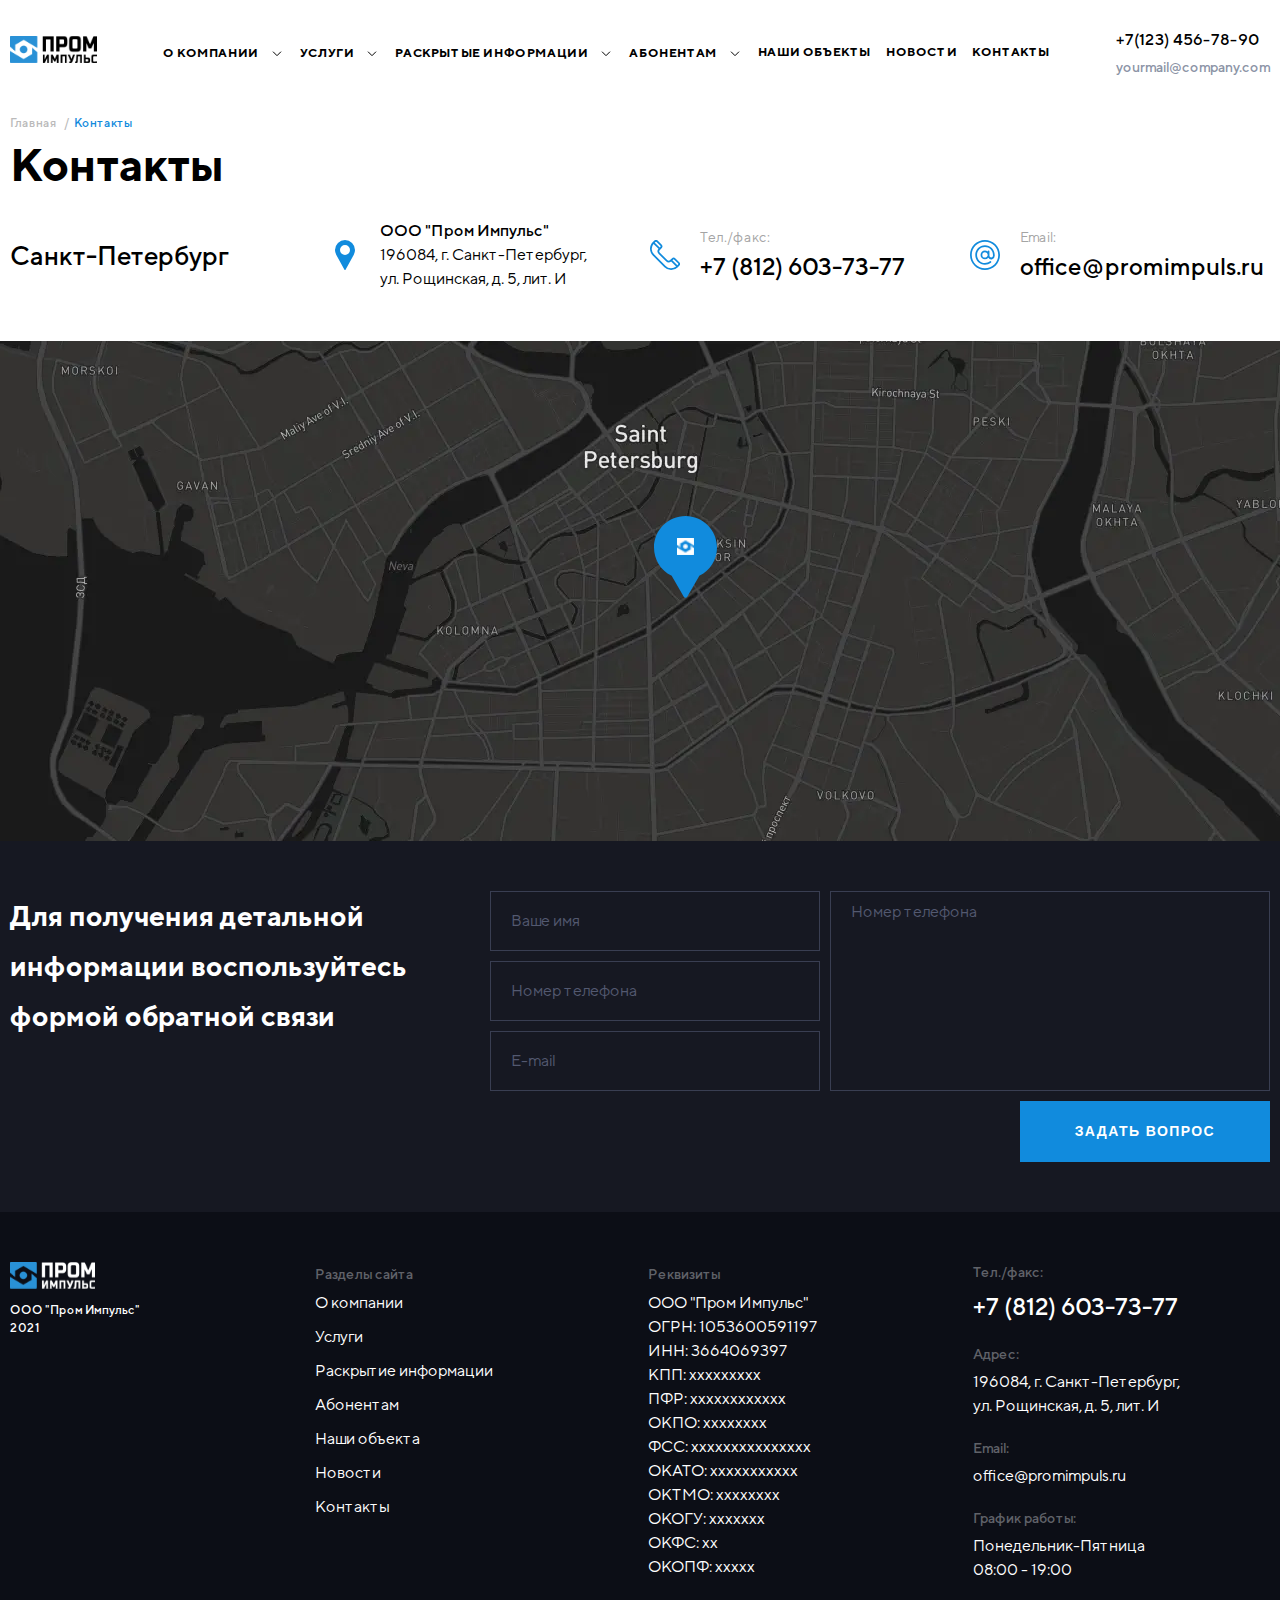
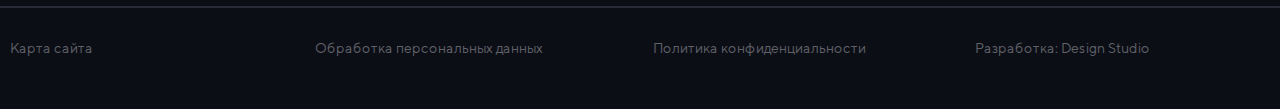
==== contact.html @ ae5b18ec "project loading" ====
<!DOCTYPE html>
<html lang="ru">
<head>
  <meta charset="UTF-8">
<meta http-equiv="X-UA-Compatible" content="IE=edge">
<meta name="viewport" content="width=device-width, initial-scale=1.0">
<link rel="stylesheet" href="assets/css/reset.css">
<link rel="stylesheet" href="assets/css/fonts.css">
<link rel="stylesheet" href="assets/css/swiper.css">
<link rel="stylesheet" href="assets/css/style.css">

  <title>Контакты</title>
</head>
<body>
  <div class="wrapper">
    <header class="header">
  <div class="container header__container">
    <a class="logo header__logo" href="index.html" aria-label="Логотип">
      <img src="assets/images/logo-2.svg" alt="Логотип">
    </a>
    <nav class="header__menu menu">
      <ul class="menu__list">
        <li class="menu__item menu__item--sub-menu" data-sub-menu-trigger>
          <a class="menu__link menu__link--dark" href="#">
            <span>О компании</span>
            <svg class='menu__link-arrow'>
              <use xlink:href='assets/images/sprite/sprite.svg#chevron-down'></use>
            </svg>
          </a>
          <div class="sub-menu" data-sub-menu>
            <ul class="sub-menu__list">
              <li class="sub-menu__item"><a class="sub-menu__link" href="#">О нас</a></li>
              <li class="sub-menu__item"><a class="sub-menu__link" href="#">Реквезиты</a></li>
              <li class="sub-menu__item"><a class="sub-menu__link" href="#">Закупки</a></li>
              <li class="sub-menu__item"><a class="sub-menu__link" href="#">Партнеры</a></li>
              <li class="sub-menu__item"><a class="sub-menu__link" href="./licenses.html">Лицензии</a></li>
            </ul>
          </div>
        </li>
         <li class="menu__item menu__item--sub-menu" data-sub-menu-trigger>
          <a class="menu__link menu__link--dark" href="#">
            <span>Услуги</span>
            <svg class='menu__link-arrow'>
              <use xlink:href='assets/images/sprite/sprite.svg#chevron-down'></use>
            </svg>
          </a>
          <div class="sub-menu" data-sub-menu>
            <ul class="sub-menu__list">
              <li class="sub-menu__item"><a class="sub-menu__link" href="#">Вакансии</a></li>
              <li class="sub-menu__item"><a class="sub-menu__link" href="#">Вакансии</a></li>
              <li class="sub-menu__item"><a class="sub-menu__link" href="#">Вакансии</a></li>
              <li class="sub-menu__item"><a class="sub-menu__link" href="#">Вакансии</a></li>
            </ul>
          </div>
        </li>
         <li class="menu__item menu__item--sub-menu" data-sub-menu-trigger>
          <a class="menu__link menu__link--dark" href="#">
            <span>Раскрытые Информации</span>
            <svg class='menu__link-arrow'>
              <use xlink:href='assets/images/sprite/sprite.svg#chevron-down'></use>
            </svg>
          </a>
          <div class="sub-menu" data-sub-menu>
            <ul class="sub-menu__list">
              <li class="sub-menu__item"><a class="sub-menu__link" href="#">Вакансии</a></li>
              <li class="sub-menu__item"><a class="sub-menu__link" href="#">Вакансии</a></li>
              <li class="sub-menu__item"><a class="sub-menu__link" href="#">Вакансии</a></li>
              <li class="sub-menu__item"><a class="sub-menu__link" href="#">Вакансии</a></li>
            </ul>
          </div>
        </li>
         <li class="menu__item menu__item--sub-menu" data-sub-menu-trigger>
          <a class="menu__link menu__link--dark" href="#">
            <span>Абонентам</span>
            <svg class='menu__link-arrow'>
              <use xlink:href='assets/images/sprite/sprite.svg#chevron-down'></use>
            </svg>
          </a>
          <div class="sub-menu" data-sub-menu>
            <ul class="sub-menu__list">
              <li class="sub-menu__item"><a class="sub-menu__link" href="#">Вакансии</a></li>
              <li class="sub-menu__item"><a class="sub-menu__link" href="#">Вакансии</a></li>
              <li class="sub-menu__item"><a class="sub-menu__link" href="#">Вакансии</a></li>
              <li class="sub-menu__item"><a class="sub-menu__link" href="#">Вакансии</a></li>
            </ul>
          </div>
        </li>
        <li class="menu__item">
          <a class="menu__link menu__link--dark" href="./our-object.html">
            <span>Наши Объекты</span>
          </a>
        </li>
        <li class="menu__item">
          <a class="menu__link menu__link--dark" href="news.html">
            <span>Новости</span>
          </a>
        </li>
        <li class="menu__item">
          <a class="menu__link menu__link--dark" href="#">
            <span>Контакты</span>
          </a>
        </li>
      </ul>
    </nav>
    <div class="header__contact">
      <a class="header__contact-tel header__contact-tel--dark" href="tel:+71234567890">+7(123) 456-78-90</a>
      <a class="header__contact-email" href="mailot:yourmail@company.com">yourmail@company.com</a>
    </div>
    <button class="btn-reset burger burger--dark">
      <span class="burger__line"></span>
      <span class="burger__line"></span>
      <span class="burger__line"></span>
    </button>
  </div>
</header>
    <main class="main">
        <section class="contact">
            <div class="contact__breadcrumbs breadcrumbs">
                <div class="container">
                  <ul class="breadcrumbs__list">
                    <li class="breadcrumbs__item">
                      <a class="breadcrumbs__link" href="index.html">Главная</a>
                    </li>
                    <li class="breadcrumbs__item">
                      <span class="breadcrumbs__link">Контакты</span>
                    </li>
                  </ul>
                </div>
            </div>
            <div class="container">
                <h1 class="title-2__text title-2--mb">Контакты</h1>
                <ul class="contact__items">
                    <li class="contact__item item-contact">
                        <div class="item-contact__city">Санкт-Петербург</div>
                    </li>
                    <li class="contact__item item-contact">
                        <svg class="item-contact__icon" class='icon-box'>
                            <use xlink:href='assets/images/sprite/sprite.svg#pin'></use>
                        </svg>
                        <div class="item-contact__address">
                            <span>ООО "Пром Импульс"</span><br>
                            196084, г. Санкт-Петербург,<br>
                            ул. Рощинская, д. 5, лит. И
                        </div>
                    </li>
                    <li class="contact__item item-contact">
                        <svg class="item-contact__icon" class='icon-box'>
                            <use xlink:href='assets/images/sprite/sprite.svg#telephone'></use>
                        </svg>
                        <div class="item-contact__inner">
                            <span class="item-contact__label">Тел./факс:</span>
                            <a class="item-contact__tel" href="tel:+78126037377">+7 (812) 603-73-77</a>
                        </div>
                    </li>
                    <li class="contact__item item-contact">
                        <svg class="item-contact__icon" class='icon-box'>
                            <use xlink:href='assets/images/sprite/sprite.svg#arroba'></use>
                        </svg>
                        <div class="item-contact__inner">
                            <span class="item-contact__label">Email:</span>
                            <a class="item-contact__tel" href="mailot:office@promimpuls.ru">office@promimpuls.ru</a>
                        </div>
                    </li>
                </ul>
            </div>
            <div class="contact__map">
                <img class="contact__map-img" src="./assets/images/contact-map.webp" alt="">
                <img class="contact__map-marker" src="./assets/images/big-marker.svg" alt="">
            </div>
        </section>
        <section class="service-contact">
            <div class="container">
              <div class="service-contact__body">
                <div class="service-contact__text">
                  Для получения детальной информации воспользуйтесь формой обратной связи
                </div>
                <form class="service-contact__form form">
                  <div class="form__fields">
                    <div class="form__col">
                      <label class="form__field">
                        <input class="form__input form__input--name" type="text" name="username" value="">
                        <span class="form__placehold">Ваше имя</span>
                      </label>
                      <label class="form__field">
                        <input class="form__input form__input--tel" type="tel" name="tel" value="" inputmode="text">
                        <span class="form__placehold">Номер телефона</span>
                      </label>
                      <label class="form__field">
                        <input class="form__input form__input--email" type="email" name="email" value="">
                        <span class="form__placehold">E-mail</span>
                      </label>
                    </div>
                    <div class="form__col">
                      <label class="form__field form__question">
                        <textarea class="form__input form__input--textarea" name="question"></textarea>
                        <span class="form__placehold">Номер телефона</span>
                      </label>
                    </div>
                  </div>
                  <button type="submit" class="btn-reset form__btn">Задать вопрос</button>
                </form>
              </div>
            </div>
        </section>
    </main>
    <footer class="footer">
  <div class="footer__top">
    <div class="container">
      <a class="footer__logo">
        <img class="footer__logo-img" src="../assets/images/logo.svg" alt="">
        <span class="footer__logo-text">ООО "Пром Импульс" 2021</span>
      </a>
      <div class="footer__items">
        <div class="footer__item item-footer" data-sub-menu-trigger>
          <div class="item-footer__title">
            <span>Разделы сайта</span>
            <svg class='item-footer__title-arrow'>
              <use xlink:href='assets/images/sprite/sprite.svg#chevron-down'></use>
            </svg>
          </div>
          <ul class="item-footer__list" data-sub-menu>
            <li class="item-footer__item item-footer__item--mb">
              <a class="item-footer__link" href="">О компании</a>
            </li>
            <li class="item-footer__item item-footer__item--mb">
              <a class="item-footer__link" href="">Услуги</a>
            </li>
            <li class="item-footer__item item-footer__item--mb">
              <a class="item-footer__link" href="">Раскрытие информации</a>
            </li>
            <li class="item-footer__item item-footer__item--mb">
              <a class="item-footer__link" href="">Абонентам</a>
            </li>
            <li class="item-footer__item item-footer__item--mb">
              <a class="item-footer__link" href="">Наши объекта</a>
            </li>
            <li class="item-footer__item item-footer__item--mb">
              <a class="item-footer__link" href="">Новости</a>
            </li>
            <li class="item-footer__item item-footer__item--mb">
              <a class="item-footer__link" href="">Контакты</a>
            </li>
          </ul>
        </div>
        <div class="footer__item item-footer" data-sub-menu-trigger>
          <div class="item-footer__title">
            <span>Реквизиты</span>
            <svg class='item-footer__title-arrow'>
              <use xlink:href='assets/images/sprite/sprite.svg#chevron-down'></use>
            </svg>
          </div>
          <ul class="item-footer__list" data-sub-menu>
            <li class="item-footer__item">ООО "Пром Импульс"</li>
            <li class="item-footer__item">ОГРН: 1053600591197</li>
            <li class="item-footer__item">ИНН: 3664069397</li>
            <li class="item-footer__item">КПП: xxxxxxxxx</li>
            <li class="item-footer__item">ПФР: xxxxxxxxxxxx</li>
            <li class="item-footer__item">ОКПО: xxxxxxxx</li>
            <li class="item-footer__item">ФСС: xxxxxxxxxxxxxxx</li>
            <li class="item-footer__item">ОКАТО: xxxxxxxxxxx</li>
            <li class="item-footer__item">ОКТМО: xxxxxxxx</li>
            <li class="item-footer__item">ОКОГУ: xxxxxxx</li>
            <li class="item-footer__item">ОКФС: xx</li>
            <li class="item-footer__item">ОКОПФ: xxxxx</li>      
          </ul>
        </div>
        <div class="footer__item item-footer" data-sub-menu-trigger>
          <div class="item-footer__title item-footer__title--hidden">
            <span>Конаткты</span>
            <svg class='item-footer__title-arrow'>
              <use xlink:href='assets/images/sprite/sprite.svg#chevron-down'></use>
            </svg>
          </div>
          <ul class="item-footer__list" data-sub-menu>
            <li class="item-footer__item item-footer__item--mbs">
              <div class="item-footer__item-title">Тел./факс:</div>
              <a class="item-footer__item-content item-footer__item-content--tel" href="tel:+78126037377">+7 (812) 603-73-77</a>
            </li>  
            <li class="item-footer__item item-footer__item--mbs">
              <div class="item-footer__item-title">Адрес:</div>
              <div class="item-footer__item-content">196084, г. Санкт-Петербург,<br>ул. Рощинская, д. 5, лит. И</div>
            </li>  
            <li class="item-footer__item item-footer__item--mbs">
              <div class="item-footer__item-title">Email:</div>
              <a class="item-footer__item-content" href="tel:+78126037377">office@promimpuls.ru</a>
            </li>  
            <li class="item-footer__item item-footer__item--mbs">
              <div class="item-footer__item-title">График работы:</div>
              <div class="item-footer__item-content">Понедельник-Пятница <br>08:00 - 19:00</div>
            </li>  
          </ul>
        </div>
      </div>
    </div>
  </div>
  <span class="footer__line"></span>
  <div class="footer__bottom">
    <div class="container">
      <a class="footer__link" href="#">Карта сайта</a>
      <div class="footer__bottom-inner">
        <a class="footer__link" href="#">Обработка персональных данных</a>
        <a class="footer__link" href="#">Политика конфиденциальности</a>
        <a class="footer__link" href="#">Разработка: Design Studio</a>
      </div>
    </div>
  </div>
</footer>
  </div>
  
<script src="assets/js/swiper.js"></script>
<script src="assets/js/main.js"></script>

</body>
</html>
---- assets/css/fonts.css ----
@font-face {
  font-family: "TT Norms";
  src: url("../fonts/TTNorms-Bold.woff") format("woff");
  font-weight: 700;
  font-display: swap;
  font-style: normal;
}

@font-face {
  font-family: "TT Norms";
  src: url("../fonts/TTNorms-ExtraBold.woff") format("woff");
  font-weight: 800;
  font-display: swap;
  font-style: normal;
}

@font-face {
  font-family: "TT Norms";
  src: url("../fonts/TTNorms-Regular.woff") format("woff");
  font-weight: 400;
  font-display: swap;
  font-style: normal;
}

@font-face {
  font-family: "TT Norms";
  src: url("../fonts/TTNorms-Medium.woff") format("woff");
  font-weight: 500;
  font-display: swap;
  font-style: normal;
}
---- assets/css/style.css ----
:root {
  --font-family: "Golos", sans-serif;
  --font-size: 16px;
  --color-accent: #118BDD;
  --color-accent-light: #32A1DF;
  --color-black: #000000;
  --color-white: #fff;
  --color-grayish: #7B7B7B;
  --color-gray: #8C94A6;
  --color-lighter: #56AEFF;
  --color-light-gray: #CFCFCF;
  --color-dark: #0C0E16;
  --color-green: #29C4A8;
  --color-yellow: #EEBF45;
  --color-red: #EE4545;
}

.grid {
  display: -ms-grid;
  display: grid;
  gap: 18px;
  -ms-grid-columns: (1fr)[12];
  grid-template-columns: repeat(12, 1fr);
}

*,
*::before,
*::after {
  -webkit-box-sizing: border-box;
  box-sizing: border-box;
}

.wrapper {
  position: relative;
  width: 100%;
  min-height: 100vh;
  display: -webkit-box;
  display: -ms-flexbox;
  display: flex;
  -webkit-box-orient: vertical;
  -webkit-box-direction: normal;
  -ms-flex-direction: column;
  flex-direction: column;
}

.main {
  -webkit-box-flex: 1;
  -ms-flex: 1 1 100%;
  flex: 1 1 100%;
  min-height: 100%;
  position: relative;
}

.line {
  width: 1340px;
  height: 100%;
  position: absolute;
  display: -webkit-box;
  display: -ms-flexbox;
  display: flex;
  pointer-events: none;
  -webkit-box-pack: justify;
  -ms-flex-pack: justify;
  justify-content: space-between;
  top: 0;
  left: 50%;
  -webkit-transform: translateX(-50%);
  -ms-transform: translateX(-50%);
  transform: translateX(-50%);
}

.line span {
  width: 1px;
  height: 100%;
  background-color: #F2F2F2;
}

.container {
  margin: 0 auto;
  width: 100%;
  max-width: 1400px;
  padding: 0 10px;
}

body {
  font-family: "TT Norms", sans-serif;
  font-size: 16px;
  line-height: 24px;
  color: var(--color-black);
}

body.no-scroll {
  overflow: hidden;
}

.title-2 {
  display: -webkit-box;
  display: -ms-flexbox;
  display: flex;
  -webkit-box-align: center;
  -ms-flex-align: center;
  align-items: center;
  margin-bottom: 50px;
  margin-left: 16px;
}

.title-2--mb {
  margin-bottom: 20px;
}

.title-2::before {
  content: "";
  width: 10px;
  height: 10px;
  border-radius: 50%;
  background-color: #F2F2F2;
  margin-right: 20px;
}

.title-2__count {
  font-weight: 700;
  font-size: 20px;
  line-height: 30px;
  color: var(--color-accent);
  margin-right: 27px;
}

.title-2__text {
  font-weight: 700;
  font-size: 46px;
  line-height: 69px;
  color: var(--color--black);
}

.title-3 {
  font-weight: 700;
  font-size: 28px;
  line-height: 50px;
  color: var(--color--black);
}

.title-3--mb {
  margin-bottom: 20px;
}

.text-black {
  color: var(--color--black);
}

.no-scroll {
  overflow: hidden;
}

.overflow {
  overflow: hidden;
}

.photo {
  position: relative;
}

.photo--overle::after {
  content: "";
  width: 100%;
  height: 100%;
  position: absolute;
  z-index: 1;
  left: 0;
  top: 0;
  background: -webkit-gradient(linear, left top, left bottom, from(#0C0E16), color-stop(63.54%, rgba(12, 14, 22, 0)));
  background: -o-linear-gradient(top, #0C0E16 0%, rgba(12, 14, 22, 0) 63.54%);
  background: linear-gradient(180deg, #0C0E16 0%, rgba(12, 14, 22, 0) 63.54%);
}

.photo__img {
  width: 100%;
  height: 100%;
  position: absolute;
  left: 0;
  top: 0;
  -o-object-fit: cover;
  object-fit: cover;
  -o-object-position: center;
  object-position: center;
}

.photo__breadcrumbs {
  width: 100%;
  position: absolute;
  z-index: 2;
  top: 75px;
}

.slider-arrow-big {
  width: 70px;
  height: 70px;
  position: absolute;
  z-index: 2;
  top: 50%;
  display: -webkit-box;
  display: -ms-flexbox;
  display: flex;
  -webkit-box-align: center;
  -ms-flex-align: center;
  align-items: center;
  -webkit-box-pack: center;
  -ms-flex-pack: center;
  justify-content: center;
  -webkit-transform: translate(0, -50%);
  -ms-transform: translate(0, -50%);
  transform: translate(0, -50%);
  background-color: var(--color-accent);
  -webkit-transition: background-color 0.1s ease-in;
  -o-transition: background-color 0.1s ease-in;
  transition: background-color 0.1s ease-in;
}

.slider-arrow-big svg {
  width: 22px;
  height: 22px;
  stroke: white;
  stroke-width: 3px;
  fill: transparent;
}

.slider-arrow-big:hover {
  background-color: var(--color-accent-light);
}

.slider-arrow-big.swiper-button-disabled {
  background-color: var(--color-accent-light);
}

.slider-arrow-big-next {
  right: 0;
}

.slider-arrow-big-prev svg {
  -webkit-transform: rotate(180deg);
  -ms-transform: rotate(180deg);
  transform: rotate(180deg);
}

.icon {
  width: 24px;
  height: 24px;
  fill: var(--color-accent);
}

.header {
  padding-top: 30px;
  padding-bottom: 20px;
}

.header--position {
  width: 100%;
  position: absolute;
  z-index: 3;
  top: 0;
  left: 0;
  padding-bottom: 0;
}

.header__container {
  display: -webkit-box;
  display: -ms-flexbox;
  display: flex;
  -webkit-box-align: center;
  -ms-flex-align: center;
  align-items: center;
  -webkit-box-pack: justify;
  -ms-flex-pack: justify;
  justify-content: space-between;
}

.header__contact {
  display: -webkit-box;
  display: -ms-flexbox;
  display: flex;
  -webkit-box-orient: vertical;
  -webkit-box-direction: normal;
  -ms-flex-direction: column;
  flex-direction: column;
}

.header__contact-tel {
  font-weight: 500;
  font-size: 16px;
  line-height: 19px;
  margin-bottom: 10px;
  color: #fff;
}

.header__contact-tel--dark {
  color: var(--color-black);
}

.header__contact-tel:hover {
  color: var(--color-accent);
}

.header__contact-email {
  font-weight: 500;
  font-size: 14px;
  line-height: 17px;
  color: var(--color-gray);
}

.header__contact-email:hover {
  color: var(--color-accent);
}

.menu__list {
  display: -webkit-box;
  display: -ms-flexbox;
  display: flex;
}

.menu__item {
  cursor: pointer;
}

.menu__item:not(:last-child) {
  margin-right: 30px;
}

.menu__item--sub-menu {
  position: relative;
}

.menu__link {
  display: -webkit-box;
  display: -ms-flexbox;
  display: flex;
  -webkit-box-align: center;
  -ms-flex-align: center;
  align-items: center;
  font-weight: 700;
  font-size: 12px;
  line-height: 14px;
  letter-spacing: 0.05em;
  text-decoration: none;
  text-transform: uppercase;
  color: #fff;
}

.menu__link--dark {
  color: var(--color-black);
}

.menu__link-arrow {
  width: 16px;
  height: 16px;
  stroke: currentColor;
  fill: transparent;
  margin-left: 10px;
  -webkit-transition: -webkit-transform 0.2s ease-in;
  transition: -webkit-transform 0.2s ease-in;
  -o-transition: transform 0.2s ease-in;
  transition: transform 0.2s ease-in;
  transition: transform 0.2s ease-in, -webkit-transform 0.2s ease-in;
}

.sub-menu {
  opacity: 0;
  visibility: hidden;
}

.sub-menu__list {
  padding: 30px;
  background-color: var(--color-dark);
}

.sub-menu__item:not(:last-child) {
  margin-bottom: 10px;
}

.sub-menu__link {
  font-weight: 500;
  font-size: 18px;
  line-height: 21px;
  color: #fff;
  -webkit-transition: color 0.1s ease-in;
  -o-transition: color 0.1s ease-in;
  transition: color 0.1s ease-in;
}

.sub-menu__link:hover {
  color: var(--color-accent);
}

.burger {
  position: relative;
  z-index: 20;
  display: none;
  -webkit-box-orient: vertical;
  -webkit-box-direction: normal;
  -ms-flex-direction: column;
  flex-direction: column;
  -webkit-box-align: end;
  -ms-flex-align: end;
  align-items: flex-end;
  -webkit-box-pack: justify;
  -ms-flex-pack: justify;
  justify-content: space-between;
  width: 29px;
  height: 29px;
  padding: 4px 0;
  -webkit-transition: all 0.2s ease-in;
  -o-transition: all 0.2s ease-in;
  transition: all 0.2s ease-in;
}

.burger__line {
  -webkit-transition: all 0.2s ease-in;
  -o-transition: all 0.2s ease-in;
  transition: all 0.2s ease-in;
  width: 30px;
  height: 2px;
  background-color: #fff;
}

.burger--dark .burger__line {
  background-color: #000;
}

.burger.active {
  padding: 0;
}

.burger.active .burger__line {
  -webkit-transform-origin: right;
  -ms-transform-origin: right;
  transform-origin: right;
  background-color: #fff;
}

.burger.active .burger__line:nth-child(1) {
  width: 39px;
  height: 2px;
  -webkit-transform: rotate(-44deg);
  -ms-transform: rotate(-44deg);
  transform: rotate(-44deg);
}

.burger.active .burger__line:nth-child(2) {
  opacity: 0;
}

.burger.active .burger__line:nth-child(3) {
  width: 39px;
  height: 2px;
  -webkit-transform: rotate(44deg);
  -ms-transform: rotate(44deg);
  transform: rotate(44deg);
}

.banner {
  position: relative;
  z-index: 1;
  display: -webkit-box;
  display: -ms-flexbox;
  display: flex;
  min-height: 100vh;
  background-position: center;
  background-repeat: no-repeat;
  background-size: cover;
}

.banner::after {
  content: "";
  position: absolute;
  left: 0;
  top: 0;
  right: 0;
  bottom: 0;
  background: -webkit-gradient(linear, left bottom, left top, from(rgba(12, 14, 22, 0.8)), to(rgba(12, 14, 22, 0.8)));
  background: -o-linear-gradient(bottom, rgba(12, 14, 22, 0.8), rgba(12, 14, 22, 0.8));
  background: linear-gradient(0deg, rgba(12, 14, 22, 0.8), rgba(12, 14, 22, 0.8));
}

.banner__container {
  position: relative;
  z-index: 2;
  -webkit-box-orient: vertical;
  -webkit-box-direction: normal;
  -ms-flex-direction: column;
  flex-direction: column;
  display: -webkit-box;
  display: -ms-flexbox;
  display: flex;
  min-height: 100%;
}

.banner__inner {
  display: -webkit-box;
  display: -ms-flexbox;
  display: flex;
  -webkit-box-align: center;
  -ms-flex-align: center;
  align-items: center;
  -webkit-box-pack: justify;
  -ms-flex-pack: justify;
  justify-content: space-between;
  margin: auto 0;
  padding-top: 100px;
  padding-bottom: 60px;
}

.banner__title {
  font-weight: 800;
  font-size: 54px;
  line-height: 81px;
  color: #fff;
  margin-bottom: 20px;
}

.banner__subtitle {
  font-weight: 400;
  font-size: 26px;
  line-height: 39px;
  color: var(--color-light-gray);
}

.paggin__list {
  display: -webkit-box;
  display: -ms-flexbox;
  display: flex;
  -webkit-box-orient: vertical;
  -webkit-box-direction: normal;
  -ms-flex-direction: column;
  flex-direction: column;
}

.paggin__item {
  display: -webkit-box;
  display: -ms-flexbox;
  display: flex;
  -webkit-box-orient: horizontal;
  -webkit-box-direction: reverse;
  -ms-flex-direction: row-reverse;
  flex-direction: row-reverse;
  -webkit-box-pack: end;
  -ms-flex-pack: end;
  justify-content: end;
  font-weight: 700;
  font-size: 12px;
  line-height: 18px;
  color: var(--color-grayish);
  cursor: pointer;
}

.paggin__item:not(:last-child) {
  margin-bottom: 20px;
}

.paggin__item--current {
  color: var(--color-accent);
}

.paggin__item > a:hover {
  color: var(--color-accent);
}

.paggin__tooltipe {
  position: relative;
  opacity: 1;
  visibility: hidden;
  font-weight: 500;
  font-size: 12px;
  line-height: 18px;
  color: #fff;
  background-color: var(--color-accent);
  padding: 4px 13px 4px 19px;
  margin-right: 18px;
}

.paggin__tooltipe::after {
  position: absolute;
  top: 50%;
  right: 0;
  -webkit-transform: translate(8px, -50%);
  -ms-transform: translate(8px, -50%);
  transform: translate(8px, -50%);
  content: "";
  width: 0;
  height: 0;
  border: 0 solid transparent;
  border-bottom-width: 13px;
  border-top-width: 13px;
  border-left: 8px solid var(--color-accent);
}

.paggin__item a:hover ~ .paggin__tooltipe {
  opacity: 1;
  visibility: visible;
}

.benefits {
  position: relative;
  margin-bottom: 50px;
}

.benefits-btn {
  display: none;
  position: absolute;
  top: 50%;
  -webkit-transform: translateY(-50%);
  -ms-transform: translateY(-50%);
  transform: translateY(-50%);
  width: 24px;
  height: 24px;
}

.benefits-btn--left {
  left: 0;
  -webkit-transform: translateY(-50%) rotate(180deg);
  -ms-transform: translateY(-50%) rotate(180deg);
  transform: translateY(-50%) rotate(180deg);
}

.benefits-btn--prev {
  right: 0;
}

.benefits-btn__icon {
  width: 100%;
  height: 100%;
  fill: transparent;
  stroke: #fff;
  stroke-width: 2px;
}

.item-benefits {
  display: -webkit-box;
  display: -ms-flexbox;
  display: flex;
  -webkit-box-align: start;
  -ms-flex-align: start;
  align-items: flex-start;
}

.item-benefits__icon {
  -webkit-box-flex: 0;
  -ms-flex: 0 0 auto;
  flex: 0 0 auto;
  width: 30px;
  height: 30px;
  margin-right: 10px;
  fill: var(--color-accent);
}

.item-benefits__title {
  font-weight: 500;
  font-size: 16px;
  line-height: 24px;
  color: #fff;
  margin-bottom: 5px;
}

.item-benefits__text {
  max-width: 300px;
  font-weight: 400;
  font-size: 14px;
  line-height: 21px;
  color: var(--color-grayish);
}

.directions {
  position: relative;
  z-index: 1;
  padding: 120px 0;
}

.directions__items {
  padding: 0 10px;
  display: -ms-grid;
  display: grid;
  gap: 20px;
  -ms-grid-columns: 1fr 1fr 1fr;
  grid-template-columns: 1fr 1fr 1fr;
}

.item-directions {
  display: -webkit-box;
  display: -ms-flexbox;
  display: flex;
  position: relative;
  padding-top: 67.5%;
  overflow: hidden;
}

.item-directions__bg {
  width: 100%;
  height: 100%;
  position: absolute;
  top: 0;
  left: 0;
  background-position: center;
  background-repeat: no-repeat;
  background-size: cover;
  -webkit-transition: -webkit-transform 0.25s ease-out;
  transition: -webkit-transform 0.25s ease-out;
  -o-transition: transform 0.25s ease-out;
  transition: transform 0.25s ease-out;
  transition: transform 0.25s ease-out, -webkit-transform 0.25s ease-out;
}

.item-directions__bg:hover {
  -webkit-transform: scale(1.07);
  -ms-transform: scale(1.07);
  transform: scale(1.07);
}

.item-directions__link {
  position: relative;
  z-index: 1;
  width: 100%;
  display: -webkit-box;
  display: -ms-flexbox;
  display: flex;
  background-color: var(--color-accent);
  margin-top: auto;
  -webkit-transition: background-color 0.1s ease-out;
  -o-transition: background-color 0.1s ease-out;
  transition: background-color 0.1s ease-out;
}

.item-directions__text {
  display: -webkit-box;
  display: -ms-flexbox;
  display: flex;
  -webkit-box-align: center;
  -ms-flex-align: center;
  align-items: center;
  -webkit-box-flex: 1;
  -ms-flex: 1 1;
  flex: 1 1;
  padding: 25px 30px;
  font-weight: 500;
  font-size: 18px;
  line-height: 27px;
  color: #fff;
}

.item-directions__icon-box {
  display: block;
  padding: 25px;
  background-color: var(--color-accent-light);
}

.item-directions__icon {
  display: block;
  width: 30px;
  height: 30px;
  stroke: #fff;
  stroke-width: 3px;
  fill: transparent;
}

.item-directions__link:hover {
  background-color: var(--color-accent-light);
}

.partners {
  padding-bottom: 120px;
  overflow: hidden;
}

.partners__top {
  display: -webkit-box;
  display: -ms-flexbox;
  display: flex;
  -webkit-box-align: center;
  -ms-flex-align: center;
  align-items: center;
  -webkit-box-pack: justify;
  -ms-flex-pack: justify;
  justify-content: space-between;
  margin-bottom: 50px;
}

.partners__title {
  margin-bottom: 0;
}

.partners-btns {
  display: -webkit-box;
  display: -ms-flexbox;
  display: flex;
  position: relative;
  z-index: 1;
}

.partners-btn {
  width: 70px;
  height: 40px;
  display: -webkit-box;
  display: -ms-flexbox;
  display: flex;
  -webkit-box-align: center;
  -ms-flex-align: center;
  align-items: center;
  -webkit-box-pack: center;
  -ms-flex-pack: center;
  justify-content: center;
  background-color: #fff;
  border: 1px solid var(--color-light-gray);
  -webkit-transition: all 0.1s ease-out;
  -o-transition: all 0.1s ease-out;
  transition: all 0.1s ease-out;
}

.partners-btn__icon {
  width: 22px;
  height: 22px;
  stroke: var(--color-light-gray);
  fill: transparent;
  -webkit-transition: stroke 0.1s ease-out;
  -o-transition: stroke 0.1s ease-out;
  transition: stroke 0.1s ease-out;
}

.partners-btn--left {
  -webkit-transform: rotate(180deg);
  -ms-transform: rotate(180deg);
  transform: rotate(180deg);
}

.partners-btn:hover {
  border-color: var(--color-accent);
  background-color: var(--color-accent);
}

.partners-btn:hover .partners-btn__icon {
  stroke: #fff;
}

.partners__slide {
  -webkit-box-flex: 0 !important;
  -ms-flex: 0 0 218px !important;
  flex: 0 0 218px !important;
  height: 120px;
  display: -webkit-box;
  display: -ms-flexbox;
  display: flex;
  -webkit-box-align: center;
  -ms-flex-align: center;
  align-items: center;
  -webkit-box-pack: center;
  -ms-flex-pack: center;
  justify-content: center;
  background-color: #FAFAFA;
}

.partners__slide-img {
  -webkit-filter: grayscale(100%);
  filter: grayscale(100%);
  -webkit-transition: -webkit-filter 0.1s ease-out;
  transition: -webkit-filter 0.1s ease-out;
  -o-transition: filter 0.1s ease-out;
  transition: filter 0.1s ease-out;
  transition: filter 0.1s ease-out, -webkit-filter 0.1s ease-out;
}

.partners__slide:hover .partners__slide-img {
  -webkit-filter: grayscale(0);
  filter: grayscale(0);
}

.objects {
  background-color: #FAFAFA;
  padding-bottom: 120px;
}

.objects__content {
  display: -webkit-box;
  display: -ms-flexbox;
  display: flex;
  -webkit-box-align: center;
  -ms-flex-align: center;
  align-items: center;
}

.objects__title {
  position: relative;
  z-index: 1;
}

.objects__numbers {
  -webkit-box-flex: 0;
  -ms-flex: 0 0 210px;
  flex: 0 0 210px;
  padding-left: 44px;
}

.objects__map {
  -webkit-box-flex: 1;
  -ms-flex: 1 1;
  flex: 1 1;
  position: relative;
  z-index: 1;
  margin-left: 120px;
}

.objects__pop-ups {
  overflow: hidden;
}

.objects__slider {
  display: none;
}

.num-objects {
  position: relative;
  padding-left: 20px;
}

.num-objects__icon {
  position: absolute;
  top: 0;
  left: 0;
  width: 40px;
  height: 40px;
  fill: #E4E4E4;
}

.num-objects__num-box,
.num-objects__num {
  display: -webkit-box;
  display: -ms-flexbox;
  display: flex;
  font-weight: 800;
  font-size: 80px;
  line-height: 94px;
  color: var(--color-accent);
}

.num-objects__num {
  position: relative;
  z-index: 1;
}

.num-objects__num--white {
  color: #fff;
}

.num-objects__label {
  font-weight: 400;
  font-size: 18px;
  line-height: 27px;
  color: var(--color-gray);
}

.num-objects__label--white {
  color: #fff;
}

.num-objects--dots::after {
  position: absolute;
  z-index: 1;
  top: 50%;
  left: -35px;
  -webkit-transform: translate(0, -50%);
  -ms-transform: translate(0, -50%);
  transform: translate(0, -50%);
}

.map__object {
  cursor: pointer;
}

.map__object._active > path {
  fill: var(--color-accent);
  stroke: transparent;
  -webkit-transition: fill 0.2s ease-in, stroke 0.2s ease-in;
  -o-transition: fill 0.2s ease-in, stroke 0.2s ease-in;
  transition: fill 0.2s ease-in, stroke 0.2s ease-in;
}

.map__object._active > [data-marker] > path {
  fill: white;
  -webkit-transition: fill 0.2s ease-in;
  -o-transition: fill 0.2s ease-in;
  transition: fill 0.2s ease-in;
}

.map__object > [data-marker] > path {
  -webkit-transition: opacity 0.2s ease-in;
  -o-transition: opacity 0.2s ease-in;
  transition: opacity 0.2s ease-in;
  opacity: 0;
}

.map__object > [data-marker].active > path {
  opacity: 1;
}

.pop-up-object {
  -webkit-box-flex: 0;
  -ms-flex: 0 0 400px;
  flex: 0 0 400px;
  background: #FFFFFF;
  -webkit-box-shadow: 0px 10px 50px rgba(44, 59, 99, 0.15);
  box-shadow: 0px 10px 50px rgba(44, 59, 99, 0.15);
}

.pop-up-object__img {
  position: relative;
  padding-bottom: 59.6%;
}

.pop-up-object__img img {
  width: 100%;
  height: 100%;
  position: absolute;
  top: 0;
  left: 0;
  -o-object-fit: cover;
  object-fit: cover;
}

.pop-up-object__content {
  padding: 20px;
}

.pop-up-object__title {
  font-weight: 700;
  font-size: 24px;
  line-height: 36px;
  color: var(--color-black);
  margin-bottom: 6px;
}

.pop-up-object__address {
  display: -webkit-box;
  display: -ms-flexbox;
  display: flex;
  -webkit-box-align: center;
  -ms-flex-align: center;
  align-items: center;
  margin-bottom: 10px;
}

.pop-up-object__address-icon {
  width: 20px;
  height: 20px;
  fill: var(--color-accent);
}

.pop-up-object__address-text {
  font-weight: 400;
  font-size: 14px;
  line-height: 21px;
  color: var(--color-black);
  margin-left: 10px;
}

.pop-up-object__link {
  display: -webkit-inline-box;
  display: -ms-inline-flexbox;
  display: inline-flex;
  -webkit-box-align: center;
  -ms-flex-align: center;
  align-items: center;
  background-color: var(--color-accent);
  -webkit-transition: background-color 0.1s ease-out;
  -o-transition: background-color 0.1s ease-out;
  transition: background-color 0.1s ease-out;
}

.pop-up-object__link span {
  -webkit-box-flex: 1;
  -ms-flex: auto;
  flex: auto;
  padding: 15px 36px 15px 20px;
  font-weight: 500;
  font-size: 14px;
  line-height: 21px;
  text-transform: uppercase;
  color: #fff;
}

.pop-up-object__link-icon-box {
  display: block;
  padding: 14px 18px;
  background-color: var(--color-accent-light);
}

.pop-up-object__link-icon {
  width: 14px;
  height: 14px;
  stroke: #fff;
  fill: transparent;
}

.pop-up-object__tab {
  display: -webkit-box;
  display: -ms-flexbox;
  display: flex;
  margin-bottom: 20px;
}

.pop-up-object__coll:not(:last-child) {
  margin-right: 30px;
}

.pop-up-object__coll-label {
  font-weight: 400;
  font-size: 14px;
  line-height: 17px;
  color: #8B8B8B;
  margin-bottom: 5px;
}

.pop-up-object__coll-value {
  font-weight: 700;
  font-size: 20px;
  line-height: 24px;
  color: var(--color-black);
}

.pop-up-object__link:hover {
  background-color: var(--color-accent-light);
}

#map_1 > [data-marker] > path {
  -webkit-transition-delay: 0.1s;
  -o-transition-delay: 0.1s;
  transition-delay: 0.1s;
}

#map_2 > [data-marker] > path {
  -webkit-transition-delay: 0.15s;
  -o-transition-delay: 0.15s;
  transition-delay: 0.15s;
}

#map_3 > [data-marker] > path {
  -webkit-transition-delay: 0.2s;
  -o-transition-delay: 0.2s;
  transition-delay: 0.2s;
}

#map_4 > [data-marker] > path {
  -webkit-transition-delay: 0.35s;
  -o-transition-delay: 0.35s;
  transition-delay: 0.35s;
}

#map_5 > [data-marker] > path {
  -webkit-transition-delay: 0.4s;
  -o-transition-delay: 0.4s;
  transition-delay: 0.4s;
}

#map_6 > [data-marker] > path {
  -webkit-transition-delay: 0.45s;
  -o-transition-delay: 0.45s;
  transition-delay: 0.45s;
}

#map_7 > [data-marker] > path {
  -webkit-transition-delay: 0.5s;
  -o-transition-delay: 0.5s;
  transition-delay: 0.5s;
}

#map_8 > [data-marker] > path {
  -webkit-transition-delay: 0.55s;
  -o-transition-delay: 0.55s;
  transition-delay: 0.55s;
}

#map_9 > [data-marker] > path {
  -webkit-transition-delay: 0.65s;
  -o-transition-delay: 0.65s;
  transition-delay: 0.65s;
}

#map_10 > [data-marker] > path {
  -webkit-transition-delay: 0.7s;
  -o-transition-delay: 0.7s;
  transition-delay: 0.7s;
}

#map_11 > [data-marker] > path {
  -webkit-transition-delay: 0.75s;
  -o-transition-delay: 0.75s;
  transition-delay: 0.75s;
}

#map_12 > [data-marker] > path {
  -webkit-transition-delay: 0.8s;
  -o-transition-delay: 0.8s;
  transition-delay: 0.8s;
}

#map_13 > [data-marker] > path {
  -webkit-transition-delay: 0.85s;
  -o-transition-delay: 0.85s;
  transition-delay: 0.85s;
}

#map_14 > [data-marker] > path {
  -webkit-transition-delay: 0.9s;
  -o-transition-delay: 0.9s;
  transition-delay: 0.9s;
}

#map_15 > [data-marker] > path {
  -webkit-transition-delay: 0.95s;
  -o-transition-delay: 0.95s;
  transition-delay: 0.95s;
}

#map_16 > [data-marker] > path {
  -webkit-transition-delay: 1s;
  -o-transition-delay: 1s;
  transition-delay: 1s;
}

#map_0 > [data-marker] > path {
  -webkit-transition-delay: 1.05s;
  -o-transition-delay: 1.05s;
  transition-delay: 1.05s;
}

.map__object > [data-marker] > path:hover {
  -webkit-transition-delay: 0s !important;
  -o-transition-delay: 0s !important;
  transition-delay: 0s !important;
}

.news {
  padding: 120px 0;
}

.news__top {
  display: -webkit-box;
  display: -ms-flexbox;
  display: flex;
  -webkit-box-align: center;
  -ms-flex-align: center;
  align-items: center;
  -webkit-box-pack: justify;
  -ms-flex-pack: justify;
  justify-content: space-between;
}

.news__link {
  display: -webkit-box;
  display: -ms-flexbox;
  display: flex;
  -webkit-box-align: center;
  -ms-flex-align: center;
  align-items: center;
  font-weight: 700;
  font-size: 15px;
  line-height: 18px;
  letter-spacing: 0.1em;
  color: var(--color--black);
  -webkit-transition: color 0.15s ease-in;
  -o-transition: color 0.15s ease-in;
  transition: color 0.15s ease-in;
}

.news__link-icon {
  width: 16px;
  height: 16px;
  fill: transparent;
  stroke: currentColor;
  stroke-width: 3px;
  margin-left: 10px;
  -webkit-transition: fill 0.15s ease-in, -webkit-transform 0.15s ease-in;
  transition: fill 0.15s ease-in, -webkit-transform 0.15s ease-in;
  -o-transition: transform 0.15s ease-in, fill 0.15s ease-in;
  transition: transform 0.15s ease-in, fill 0.15s ease-in;
  transition: transform 0.15s ease-in, fill 0.15s ease-in, -webkit-transform 0.15s ease-in;
}

.news__link:hover {
  color: var(--color-accent);
}

.news__link:hover .news__link-icon {
  -webkit-transform: translateX(6px);
  -ms-transform: translateX(6px);
  transform: translateX(6px);
}

.news__items {
  display: -ms-grid;
  display: grid;
  -ms-grid-columns: 1fr 1fr;
  grid-template-columns: 1fr 1fr;
  gap: 20px;
}

.item-news {
  position: relative;
  overflow: hidden;
}

.item-news__img {
  display: block;
}

.item-news__inner {
  display: -webkit-box;
  display: -ms-flexbox;
  display: flex;
  -webkit-box-align: end;
  -ms-flex-align: end;
  align-items: flex-end;
  -webkit-box-orient: vertical;
  -webkit-box-direction: reverse;
  -ms-flex-direction: column-reverse;
  flex-direction: column-reverse;
  margin-top: -36px;
}

.item-news__content {
  width: 100%;
  padding: 10px 20px;
  background-color: #FAFAFA;
}

.item-news__title {
  font-weight: 700;
  font-size: 22px;
  line-height: 36px;
  margin-bottom: 20px;
  -webkit-transition: color 0.1s ease-in;
  -o-transition: color 0.1s ease-in;
  transition: color 0.1s ease-in;
}

.item-news__text {
  font-weight: 400;
  font-size: 16px;
  line-height: 24px;
  color: var(--color-grayish);
  overflow: hidden;
  display: -webkit-box;
  -webkit-line-clamp: 4;
  -webkit-box-orient: vertical;
}

.item-news__date {
  font-weight: 700;
  font-size: 16px;
  line-height: 24px;
  text-align: center;
  color: #FFFFFF;
  padding: 6px 28px;
  background-color: var(--color-accent);
}

.item-news__content:hover .item-news__title {
  color: var(--color-accent);
}

.news__items + .news__link {
  display: none;
  margin-top: 20px;
  text-transform: uppercase;
}

.about-us {
  padding-top: 72px;
  position: relative;
}

.about-us__body {
  display: -webkit-box;
  display: -ms-flexbox;
  display: flex;
  -webkit-box-orient: vertical;
  -webkit-box-direction: normal;
  -ms-flex-direction: column;
  flex-direction: column;
}

.about-us__inner {
  position: relative;
  z-index: 2;
  padding: 50px;
  width: 100%;
  max-width: 800px;
  background-color: #fff;
  margin-bottom: 30px;
}

.about-us__title {
  margin: 0;
  margin-bottom: 20px;
}

.about-us__text {
  max-height: 295px;
  overflow: hidden;
  font-weight: 400;
  font-size: 18px;
  line-height: 32px;
  color: var(--color-grayish);
  -webkit-transition: max-height 0.2s linear;
  -o-transition: max-height 0.2s linear;
  transition: max-height 0.2s linear;
}

.about-us__text p:not(:last-child) {
  margin-bottom: 20px;
}

.about-us__more {
  display: -webkit-box;
  display: -ms-flexbox;
  display: flex;
  -webkit-box-align: center;
  -ms-flex-align: center;
  align-items: center;
  padding-top: 20px;
  font-weight: 700;
  font-size: 15px;
  line-height: 27px;
  color: var(--color-black);
}

.about-us__more-icon {
  width: 15px;
  height: 15px;
  fill: transparent;
  stroke: currentColor;
  stroke-width: 3px;
  margin-left: 15px;
  -webkit-transition: -webkit-transform 0.1s ease-in;
  transition: -webkit-transform 0.1s ease-in;
  -o-transition: transform 0.1s ease-in;
  transition: transform 0.1s ease-in;
  transition: transform 0.1s ease-in, -webkit-transform 0.1s ease-in;
}

.about-us__more.active > .about-us__more-icon {
  -webkit-transform: rotate(180deg);
  -ms-transform: rotate(180deg);
  transform: rotate(180deg);
}

.about-us__slider {
  position: relative;
}

.about-us__slider .swiper-slide {
  position: relative;
}

.about-us__slider .swiper-slide img {
  display: block;
  width: 100%;
  height: 100%;
  -o-object-fit: cover;
  object-fit: cover;
}

.about-us__arrows {
  position: absolute;
  right: 0;
  bottom: 0;
  z-index: 2;
  display: -webkit-box;
  display: -ms-flexbox;
  display: flex;
  margin-left: auto;
}

.about-us__btn {
  width: 70px;
  height: 40px;
  display: -webkit-box;
  display: -ms-flexbox;
  display: flex;
  -webkit-box-align: center;
  -ms-flex-align: center;
  align-items: center;
  -webkit-box-pack: center;
  -ms-flex-pack: center;
  justify-content: center;
  background-color: var(--color-accent);
  -webkit-transition: all 0.1s ease-out;
  -o-transition: all 0.1s ease-out;
  transition: all 0.1s ease-out;
}

.about-us__btn-icon {
  width: 22px;
  height: 22px;
  stroke: #fff;
  fill: transparent;
  -webkit-transition: stroke 0.1s ease-out;
  -o-transition: stroke 0.1s ease-out;
  transition: stroke 0.1s ease-out;
}

.about-us__btn--left {
  -webkit-transform: rotate(180deg);
  -ms-transform: rotate(180deg);
  transform: rotate(180deg);
}

.about-us__btn:hover {
  background-color: var(--color-accent);
}

.about-us__btn.swiper-button-disabled {
  background-color: var(--color-accent-light);
  cursor: default;
}

.breadcrumbs {
  padding-top: 20px;
}

.breadcrumbs--mb {
  padding-bottom: 20px;
}

.breadcrumbs__list {
  display: -webkit-box;
  display: -ms-flexbox;
  display: flex;
}

.breadcrumbs__item {
  font-weight: 500;
  font-size: 12px;
  line-height: 14px;
  color: #BABABA;
  -webkit-transition: color 0.1s ease-in;
  -o-transition: color 0.1s ease-in;
  transition: color 0.1s ease-in;
}

.breadcrumbs__item:hover {
  color: var(--color-accent);
}

.breadcrumbs__item:not(:last-child)::after {
  display: inline-block;
  content: "/";
  margin: 0 5px;
  color: currentColor;
}

.breadcrumbs__item:last-child {
  color: var(--color-accent);
  cursor: default;
}

.blog {
  padding-bottom: 50px;
}

.blog__items {
  margin-bottom: 20px;
}

.blog__item:not(:last-child) {
  margin-bottom: 20px;
}

.pagination {
  display: -webkit-box;
  display: -ms-flexbox;
  display: flex;
  -webkit-box-pack: center;
  -ms-flex-pack: center;
  justify-content: center;
}

.pagination__list {
  display: -webkit-box;
  display: -ms-flexbox;
  display: flex;
  margin: 0 5px;
  border: 1px solid #DBDBDB;
}

.pagination__arrow {
  width: 50px;
  height: 50px;
  display: -webkit-box;
  display: -ms-flexbox;
  display: flex;
  -webkit-box-align: center;
  -ms-flex-align: center;
  align-items: center;
  -webkit-box-pack: center;
  -ms-flex-pack: center;
  justify-content: center;
}

.pagination__link {
  width: 50px;
  height: 48px;
  display: -webkit-box;
  display: -ms-flexbox;
  display: flex;
  -webkit-box-align: center;
  -ms-flex-align: center;
  align-items: center;
  -webkit-box-pack: center;
  -ms-flex-pack: center;
  justify-content: center;
  font-weight: 600;
  font-size: 16px;
  line-height: 21px;
  -webkit-transition: color 0.1s ease-out;
  -o-transition: color 0.1s ease-out;
  transition: color 0.1s ease-out;
}

.pagination__link:hover {
  color: var(--color-accent);
}

.pagination__link:nth-child(4) {
  display: none;
}

.pagination__link:nth-child(5) {
  display: none;
}

.pagination__item:not(:last-child) {
  border-right: 1px solid #DBDBDB;
}

.pagination__arrow {
  border: 1px solid #DBDBDB;
  color: #DBDBDB;
  -webkit-transition: color 0.1s ease-out;
  -o-transition: color 0.1s ease-out;
  transition: color 0.1s ease-out;
}

.pagination__arrow:hover {
  color: var(--color-accent);
}

.pagination__arrow svg {
  width: 22px;
  height: 22px;
  fill: transparent;
  stroke-width: 4px;
  stroke: currentColor;
}

.pagination__arrow--next svg {
  -webkit-transform: rotate(180deg);
  -ms-transform: rotate(180deg);
  transform: rotate(180deg);
}

.news-card {
  position: relative;
  z-index: 2;
  display: -webkit-box;
  display: -ms-flexbox;
  display: flex;
  -webkit-box-align: start;
  -ms-flex-align: start;
  align-items: flex-start;
}

.news-card-photo {
  padding-bottom: 42.2%;
}

.news-card__left {
  display: -webkit-box;
  display: -ms-flexbox;
  display: flex;
  margin-top: -25.3%;
  -webkit-box-flex: 0;
  -ms-flex: 0 1 1417px;
  flex: 0 1 1417px;
  background-color: #fff;
}

.news-card__right {
  -webkit-box-flex: 1;
  -ms-flex: 1 1;
  flex: 1 1;
}

.news-card__right .news-card__back {
  display: none;
}

.news-card__date {
  display: -webkit-box;
  display: -ms-flexbox;
  display: flex;
  -webkit-box-flex: 1;
  -ms-flex: 1 1 250px;
  flex: 1 1 250px;
  font-weight: 700;
  font-size: 16px;
  line-height: 24px;
  color: #fff;
  padding: 28px 28px 28px 73px;
  background-color: var(--color-accent);
}

.news-card__content {
  display: -webkit-box;
  display: -ms-flexbox;
  display: flex;
  -webkit-box-flex: 0;
  -ms-flex: 0 1 1160px;
  flex: 0 1 1160px;
  padding: 50px 50px 50px 10px;
  margin-left: auto;
}

.news-card__back {
  -webkit-box-flex: 0;
  -ms-flex: 0 0 auto;
  flex: 0 0 auto;
  width: 50px;
  height: 50px;
  display: -webkit-box;
  display: -ms-flexbox;
  display: flex;
  margin-top: 20px;
  -webkit-box-align: center;
  -ms-flex-align: center;
  align-items: center;
  -webkit-box-pack: center;
  -ms-flex-pack: center;
  justify-content: center;
  color: #fff;
  background-color: var(--color-accent);
  border: 2px solid var(--color-accent);
  -webkit-transition: color 0.1s ease-in, background-color 0.1s ease-in;
  -o-transition: color 0.1s ease-in, background-color 0.1s ease-in;
  transition: color 0.1s ease-in, background-color 0.1s ease-in;
}

.news-card__back svg {
  width: 24px;
  height: 24px;
  fill: transparent;
  stroke: currentColor;
}

.news-card__back:hover {
  color: var(--color-accent);
  background-color: #fff;
}

.news-card__block:not(:last-child) {
  margin-bottom: 50px;
}

.block-news__text {
  font-weight: 400;
  font-size: 18px;
  line-height: 32px;
  color: var(--color-black);
}

.block-news__text:not(:last-child) {
  margin-bottom: 20px;
}

.block-news__quote {
  font-weight: 500;
  font-size: 18px;
  line-height: 27px;
  color: #5F6C72;
  background-color: #F0F6F9;
  padding: 36px 30px;
  margin-bottom: 20px;
}

.block-news__row {
  display: -webkit-box;
  display: -ms-flexbox;
  display: flex;
  width: 100%;
}

.block-news__row:first-child {
  background-color: #DBEAF3;
}

.block-news__row:not(:last-child) {
  border-bottom: 1px solid #fff;
}

.block-news__tb {
  -webkit-box-flex: 0;
  -ms-flex: 0 1 250px;
  flex: 0 1 250px;
  text-align: center;
}

.block-news__tb-label {
  display: none;
  font-size: 14px;
  line-height: 25px;
  color: #97A6AE;
  margin-bottom: 5px;
}

.block-news__th,
.block-news__tb {
  height: 50px;
  display: -webkit-box;
  display: -ms-flexbox;
  display: flex;
  -webkit-box-align: center;
  -ms-flex-align: center;
  align-items: center;
  -webkit-box-pack: center;
  -ms-flex-pack: center;
  justify-content: center;
  font-weight: 400;
  font-size: 18px;
  line-height: 22px;
  padding: 5px;
  color: var(--color-black);
}

.block-news__th {
  -webkit-box-flex: 0;
  -ms-flex: 0 1 480px;
  flex: 0 1 480px;
  -webkit-box-pack: start;
  -ms-flex-pack: start;
  justify-content: flex-start;
  padding-left: 30px;
}

.block-news__list {
  padding-left: 20px;
}

.block-news__list--number {
  list-style: decimal;
}

.block-news__list--disc {
  list-style: disc;
}

.block-news__item {
  font-weight: 400;
  font-size: 18px;
  line-height: 32px;
  color: var(--color-black);
}

.block-news__subtitle {
  font-weight: 500;
  font-size: 18px;
  line-height: 27px;
  color: var(--color-black);
}

.block-news__slider {
  max-width: 980px;
  overflow: hidden;
}

.block-news__slider-wrap {
  position: relative;
}

.block-news__row:first-child .block-news__tb:nth-child(2) {
  background-color: #C3DDED;
}

.block-news__row .block-news__th:first-child {
  font-weight: 500;
}

.block-news__row:first-child .block-news__tb {
  font-weight: 500;
}

.block-news__row .block-news__tb:nth-child(2) {
  background-color: #D9EBF5;
}

.service {
  background-color: #FAFAFA;
  padding-bottom: 50px;
}

.service-card {
  position: relative;
  margin-top: -13%;
}

.service-card__photo {
  padding-bottom: 26.3%;
}

.service-card__items {
  display: -ms-grid;
  display: grid;
  -ms-grid-columns: 1fr 1fr;
  grid-template-columns: 1fr 1fr;
  margin-bottom: 50px;
}

.service-card__item {
  background-color: #fff;
}

.service-card__item:nth-child(1) {
  padding: 43px 50px;
}

.service-card__item:nth-child(2) {
  padding: 50px;
}

.service-card__item:nth-child(3) {
  padding: 50px;
  padding-left: 0;
}

.service-card__item:nth-child(3n+1) {
  background-color: var(--color-accent);
}

.service-card__item:nth-child(4) {
  display: -webkit-box;
  display: -ms-flexbox;
  display: flex;
  -webkit-box-align: center;
  -ms-flex-align: center;
  align-items: center;
  -ms-flex-item-align: start;
  align-self: flex-start;
}

.service-card__content {
  max-width: 630px;
  margin-bottom: 50px;
}

.service-card__slider {
  width: 100%;
  max-width: 1186px;
  margin-bottom: 50px;
  position: relative;
}

.service-card__slider-box {
  display: -webkit-box;
  display: -ms-flexbox;
  display: flex;
  -webkit-box-pack: center;
  -ms-flex-pack: center;
  justify-content: center;
  overflow: hidden;
}

.service-card__slider-prev {
  left: -40px;
}

.service-card__slider-next {
  right: -40px;
}

.service-card__slider .swiper-slide {
  position: relative;
  padding-bottom: 50.6%;
  opacity: 0.4;
  -webkit-transition: opacity 0.1s ease-in;
  -o-transition: opacity 0.1s ease-in;
  transition: opacity 0.1s ease-in;
}

.service-card__slider .swiper-slide img {
  width: 100%;
  height: 100%;
  position: absolute;
  top: 0;
  left: 0;
}

.service-card__slider .swiper-slide.swiper-slide-active {
  opacity: 1;
}

.item-service__title {
  color: #fff;
}

.item-service__link {
  display: -webkit-box;
  display: -ms-flexbox;
  display: flex;
  width: 100%;
  max-width: 350px;
  font-weight: 700;
  font-size: 20px;
  line-height: 24px;
  letter-spacing: 0.1em;
  text-transform: uppercase;
  color: #fff;
  border: 2px solid currentColor;
}

.item-service__link-text {
  margin-right: auto;
  padding: 28px 28px 28px 30px;
}

.item-service__link-arrow {
  padding: 25px;
  border-left: 2px solid currentColor;
}

.item-service__link-arrow svg {
  width: 30px;
  height: 30px;
  fill: transparent;
  stroke: currentColor;
  stroke-width: 3px;
}

.item-service__text {
  font-weight: 400;
  font-size: 18px;
  line-height: 32px;
  color: #000;
}

.item-service__text--bold {
  font-weight: 700;
}

.item-service__numbers {
  padding: 135px 0 135px 150px;
}

.item-service__num::after {
  content: "";
  width: 11px;
  height: 11px;
  border-radius: 50%;
  background-color: #fff;
}

.item-service--line {
  position: relative;
}

.item-service--line::after {
  content: "";
  position: absolute;
  z-index: 1;
  top: 0;
  left: 120px;
  width: 1px;
  height: 100%;
  background-color: #fff;
}

.item-service-content__title {
  margin-bottom: 20px;
}

.item-service-content__text {
  font-weight: 400;
  font-size: 18px;
  line-height: 32px;
  color: #000;
}

.item-service-content__text:not(:last-child) {
  margin-bottom: 50px;
}

.item-service-content__text p:not(:last-child) {
  margin-bottom: 20px;
}

.service-contact {
  background-color: #161822;
  padding: 50px 0;
}

.service-contact__body {
  display: -webkit-box;
  display: -ms-flexbox;
  display: flex;
}

.service-contact__text {
  max-width: 400px;
  font-weight: 700;
  font-size: 28px;
  line-height: 50px;
  color: #fff;
  margin-right: 80px;
}

.service-contact__form {
  -webkit-box-flex: 0;
  -ms-flex: 0 1 auto;
  flex: 0 1 auto;
}

.form {
  -webkit-box-flex: 1;
  -ms-flex: 1 1 auto;
  flex: 1 1 auto;
  display: -webkit-box;
  display: -ms-flexbox;
  display: flex;
  -webkit-box-orient: vertical;
  -webkit-box-direction: normal;
  -ms-flex-direction: column;
  flex-direction: column;
}

.form__fields {
  display: -webkit-box;
  display: -ms-flexbox;
  display: flex;
  margin-bottom: 10px;
}

.form__col {
  -webkit-box-flex: 0;
  -ms-flex: 0 1 330px;
  flex: 0 1 330px;
  display: -webkit-box;
  display: -ms-flexbox;
  display: flex;
  -webkit-box-orient: vertical;
  -webkit-box-direction: normal;
  -ms-flex-direction: column;
  flex-direction: column;
}

.form__col:not(:last-child) {
  margin-right: 10px;
}

.form__col:nth-child(2) {
  -webkit-box-flex: 1;
  -ms-flex: 1 0 330px;
  flex: 1 0 330px;
}

.form__col--fullw {
  -webkit-box-flex: 1;
  -ms-flex: 1 1 100%;
  flex: 1 1 100%;
}

.form__field {
  position: relative;
  height: 60px;
  width: 100%;
  border: 1px solid #393E52;
  padding-left: 20px;
}

.form__field:not(:last-child) {
  margin-bottom: 10px;
}

.form__input {
  height: 100%;
  width: 100%;
  background-color: transparent;
  outline: none;
  border: none;
  font-weight: 400;
  font-size: 16px;
  line-height: 24px;
  color: #fff;
}

.form__input--white {
  color: #000;
}

.form__placehold {
  position: absolute;
  left: 20px;
  top: 50%;
  -webkit-transform: translateY(-50%);
  -ms-transform: translateY(-50%);
  transform: translateY(-50%);
  z-index: 1;
  color: #535970;
  -webkit-transition: 0.1s ease-in;
  -o-transition: 0.1s ease-in;
  transition: 0.1s ease-in;
}

.form__question {
  width: 100%;
  height: 100%;
  padding: 18px 20px;
}

.form__question .form__input {
  resize: none;
  padding: 0;
}

.form__question .form__placehold {
  top: 20px;
}

.form__btn {
  font-weight: 700;
  font-size: 14px;
  line-height: 21px;
  letter-spacing: 0.1em;
  color: #FFFFFF;
  text-transform: uppercase;
  padding: 20px 55px;
  margin-left: auto;
  background-color: var(--color-accent);
}

.form__btn:hover {
  background-color: var(--color-accent-light);
}

.form__btn--fullw {
  width: 100%;
}

.form__input:focus + .form__placehold {
  top: -10px;
  -webkit-transform: translateY(0);
  -ms-transform: translateY(0);
  transform: translateY(0);
  font-weight: 400;
  font-size: 12px;
  line-height: 18px;
  padding: 0 5px;
  background-color: #161822;
}

.form__input:focus + .form__placehold--white {
  background-color: #fff;
}

.form__input.active + .form__placehold {
  top: -10px;
  -webkit-transform: translateY(0);
  -ms-transform: translateY(0);
  transform: translateY(0);
  font-weight: 400;
  font-size: 12px;
  line-height: 18px;
  padding: 0 5px;
  background-color: #161822;
}

.form__field .just-validate-error-label {
  position: absolute;
  top: 50%;
  right: 20px;
  -webkit-transform: translateY(-50%);
  -ms-transform: translateY(-50%);
  transform: translateY(-50%);
  font-weight: 400;
  font-size: 12px;
  line-height: 18px;
  color: #EB2020;
}

.service-modal {
  position: fixed;
  top: 0;
  left: 0;
  z-index: 5;
  width: 100%;
  height: 100%;
  display: -webkit-box;
  display: -ms-flexbox;
  display: flex;
  -webkit-box-align: center;
  -ms-flex-align: center;
  align-items: center;
  -webkit-box-pack: center;
  -ms-flex-pack: center;
  justify-content: center;
  background: rgba(12, 14, 22, 0.95);
  opacity: 0;
  visibility: hidden;
  -webkit-transition: opacity 0.1s ease-in;
  -o-transition: opacity 0.1s ease-in;
  transition: opacity 0.1s ease-in;
}

.service-modal.active {
  opacity: 1;
  visibility: visible;
}

.service-modal__inner {
  display: -webkit-box;
  display: -ms-flexbox;
  display: flex;
  -webkit-box-align: start;
  -ms-flex-align: start;
  align-items: flex-start;
  -webkit-transform: scale(0);
  -ms-transform: scale(0);
  transform: scale(0);
  -webkit-transition: -webkit-transform 0.1s ease-in;
  transition: -webkit-transform 0.1s ease-in;
  -o-transition: transform 0.1s ease-in;
  transition: transform 0.1s ease-in;
  transition: transform 0.1s ease-in, -webkit-transform 0.1s ease-in;
}

.service-modal__body {
  width: 100%;
  max-width: 446px;
  padding: 30px;
  text-align: center;
  background-color: #fff;
}

.service-modal__title {
  line-height: 42px;
  margin-bottom: 10px;
}

.service-modal__subtitle {
  font-weight: 400;
  font-size: 18px;
  line-height: 32px;
  text-align: center;
  color: #434343;
  margin-bottom: 30px;
}

.service-modal__close {
  width: 60px;
  height: 60px;
  display: -webkit-box;
  display: -ms-flexbox;
  display: flex;
  -webkit-box-align: center;
  -ms-flex-align: center;
  align-items: center;
  -webkit-box-pack: center;
  -ms-flex-pack: center;
  justify-content: center;
  background-color: var(--color-accent);
}

.service-modal__close-box {
  width: 24px;
  height: 24px;
  fill: #fff;
}

.service-modal.active .service-modal__inner {
  -webkit-transform: scale(1);
  -ms-transform: scale(1);
  transform: scale(1);
}

.rates {
  padding-bottom: 50px;
  background-color: #FAFAFA;
}

.rates__item:not(:last-child) {
  margin-bottom: 10px;
}

.rate {
  display: -webkit-box;
  display: -ms-flexbox;
  display: flex;
  min-height: 80px;
  height: 100%;
  background-color: #FAFAFA;
}

.rate__icon {
  -webkit-box-flex: 0;
  -ms-flex: 0 0 80px;
  flex: 0 0 80px;
  min-height: 100%;
  display: -webkit-box;
  display: -ms-flexbox;
  display: flex;
  -webkit-box-align: center;
  -ms-flex-align: center;
  align-items: center;
  -webkit-box-pack: center;
  -ms-flex-pack: center;
  justify-content: center;
  background-color: #EDEDED;
}

.rate__icon svg {
  width: 30px;
  height: 30px;
  fill: #ADADAD;
}

.rate__text {
  -webkit-box-flex: 1;
  -ms-flex: 1 1 auto;
  flex: 1 1 auto;
  font-weight: 500;
  font-size: 18px;
  line-height: 32px;
  color: var(--color-black);
  padding: 0 20px;
  display: -webkit-box;
  display: -ms-flexbox;
  display: flex;
  -webkit-box-align: center;
  -ms-flex-align: center;
  align-items: center;
  -webkit-box-pack: start;
  -ms-flex-pack: start;
  justify-content: flex-start;
}

.rate__download {
  -webkit-box-flex: 0;
  -ms-flex: 0 1 auto;
  flex: 0 1 auto;
  display: -webkit-box;
  display: -ms-flexbox;
  display: flex;
  -webkit-box-align: center;
  -ms-flex-align: center;
  align-items: center;
  font-weight: 700;
  font-size: 20px;
  line-height: 24px;
  letter-spacing: 0.1em;
  padding: 0 29px;
  color: #fff;
  background-color: var(--color-accent);
  border: 2px solid var(--color-accent);
  -webkit-transition: color 0.1s ease-in, background-color 0.1s ease-in;
  -o-transition: color 0.1s ease-in, background-color 0.1s ease-in;
  transition: color 0.1s ease-in, background-color 0.1s ease-in;
}

.rate__download svg {
  width: 24px;
  height: 24px;
  fill: currentColor;
  margin-right: 10px;
}

.rate__download:hover {
  color: var(--color-accent);
  background-color: #fff;
}

.our-object__map {
  width: 100%;
  position: relative;
  padding-bottom: 42%;
}

.our-object__map-img {
  position: absolute;
  left: 0;
  top: 0;
  width: 100%;
  height: 100%;
  -o-object-fit: cover;
  object-fit: cover;
  -o-object-position: center;
  object-position: center;
}

.our-object__map-marker {
  position: absolute;
  z-index: 1;
}

.our-object__map-marker-1 {
  top: 14%;
  left: 40.6%;
}

.our-object__map-marker-2 {
  top: 15%;
  left: 45%;
}

.our-object__map-marker-3 {
  top: 24%;
  left: 48%;
}

.our-object__map-marker-4 {
  top: 31%;
  left: 54%;
}

.our-object__map-marker-5 {
  top: 19%;
  left: 54%;
}

.our-object__map-marker-6 {
  top: 33%;
  left: 50%;
}

.our-object__map-marker-7 {
  top: 41%;
  left: 44%;
}

.object-card {
  padding-bottom: 50px;
}

.object-card-photo {
  padding-bottom: 26.3%;
}

.object-card__body {
  display: -webkit-box;
  display: -ms-flexbox;
  display: flex;
  -webkit-box-align: start;
  -ms-flex-align: start;
  align-items: flex-start;
}

.object-card__title {
  color: #fff;
  margin-bottom: 10px;
}

.object-card__left {
  -webkit-box-flex: 0;
  -ms-flex: 0 0 400px;
  flex: 0 0 400px;
  margin-top: -100px;
  margin-right: 67px;
}

.object-card__right {
  padding-top: 120px;
}

.object-card__banner {
  padding: 50px 30px;
  margin-bottom: 90px;
  background-color: var(--color-accent);
}

.object-card__title {
  color: #fff;
}

.object-card__address {
  display: -webkit-box;
  display: -ms-flexbox;
  display: flex;
  -webkit-box-align: center;
  -ms-flex-align: center;
  align-items: center;
  color: #fff;
  font-size: 14px;
  height: 21px;
}

.object-card__address-icon {
  width: 24px;
  height: 24px;
  fill: currentColor;
}

.object-card__num:not(:last-child) {
  margin-bottom: 100px;
}

.object-card__content-text {
  font-size: 18px;
  line-height: 32px;
}

.object-card__content-text p:not(:last-child) {
  margin-bottom: 20px;
}

.licenses {
  padding-bottom: 50px;
}

.licenses__items {
  display: -ms-grid;
  display: grid;
  gap: 20px;
  -ms-grid-columns: (1fr)[4];
  grid-template-columns: repeat(4, 1fr);
}

.license__img {
  position: relative;
  display: -webkit-box;
  display: -ms-flexbox;
  display: flex;
  -webkit-box-align: center;
  -ms-flex-align: center;
  align-items: center;
  -webkit-box-pack: center;
  -ms-flex-pack: center;
  justify-content: center;
  margin-bottom: 10px;
}

.license__img::after {
  content: "";
  width: 100%;
  height: 100%;
  position: absolute;
  z-index: 1;
  top: 0;
  left: 0;
  background: -webkit-gradient(linear, left bottom, left top, from(rgba(12, 14, 22, 0.8)), to(rgba(12, 14, 22, 0.8)));
  background: -o-linear-gradient(bottom, rgba(12, 14, 22, 0.8), rgba(12, 14, 22, 0.8));
  background: linear-gradient(0deg, rgba(12, 14, 22, 0.8), rgba(12, 14, 22, 0.8));
  opacity: 0;
  -webkit-transition: opacity 0.2s ease-in;
  -o-transition: opacity 0.2s ease-in;
  transition: opacity 0.2s ease-in;
}

.license__img-icon {
  width: 30px;
  height: 30px;
  position: absolute;
  z-index: 3;
  -webkit-transform: scale(0);
  -ms-transform: scale(0);
  transform: scale(0);
  fill: var(--color-accent);
  -webkit-transition: -webkit-transform 0.25s ease-in;
  transition: -webkit-transform 0.25s ease-in;
  -o-transition: transform 0.25s ease-in;
  transition: transform 0.25s ease-in;
  transition: transform 0.25s ease-in, -webkit-transform 0.25s ease-in;
}

.license__img:hover {
  cursor: pointer;
}

.license__img:hover::after {
  opacity: 1;
}

.license__img:hover .license__img-icon {
  -webkit-transform: scale(1);
  -ms-transform: scale(1);
  transform: scale(1);
}

.license__label {
  font-weight: 500;
  font-size: 18px;
  line-height: 27px;
  color: #000;
}

.contact__items {
  display: -ms-grid;
  display: grid;
  -ms-grid-columns: (1fr)[4];
  grid-template-columns: repeat(4, 1fr);
  -webkit-box-align: center;
  -ms-flex-align: center;
  align-items: center;
  gap: 20px;
  margin-bottom: 50px;
}

.contact__item {
  -webkit-box-flex: 0;
  -ms-flex: 0 1 25%;
  flex: 0 1 25%;
}

.contact__map {
  position: relative;
  padding-bottom: 500px;
}

.contact__map-img {
  width: 100%;
  height: 100%;
  position: absolute;
  top: 0;
  left: 0;
  -o-object-fit: cover;
  object-fit: cover;
  -o-object-position: center;
  object-position: center;
}

.contact__map-marker {
  position: absolute;
  top: 35%;
  right: 44%;
}

.item-contact {
  display: -webkit-box;
  display: -ms-flexbox;
  display: flex;
  -webkit-box-align: center;
  -ms-flex-align: center;
  align-items: center;
}

.item-contact__city {
  font-weight: 500;
  font-size: 26px;
  line-height: 39px;
  color: #000;
}

.item-contact__icon {
  width: 30px;
  height: 30px;
  margin-right: 20px;
  fill: var(--color-accent);
}

.item-contact__address span {
  font-weight: 500;
}

.item-contact__label {
  display: block;
  font-size: 14px;
  line-height: 21px;
  color: #A4A4A4;
}

.item-contact__tel {
  font-weight: 500;
  font-size: 24px;
  line-height: 36px;
  -webkit-transition: color 0.1s ease-in;
  -o-transition: color 0.1s ease-in;
  transition: color 0.1s ease-in;
}

.item-contact__tel:hover {
  color: var(--color-accent);
}

.footer {
  padding: 50px 0;
  background-color: var(--color-dark);
}

.footer__top > .container {
  display: -webkit-box;
  display: -ms-flexbox;
  display: flex;
  -webkit-box-pack: justify;
  -ms-flex-pack: justify;
  justify-content: space-between;
  margin-bottom: 24px;
}

.footer__logo-img {
  margin-bottom: 5px;
}

.footer__logo-text {
  display: block;
  font-weight: 500;
  font-size: 12px;
  line-height: 18px;
  color: #fff;
}

.footer__items {
  display: -webkit-box;
  display: -ms-flexbox;
  display: flex;
  -webkit-box-pack: justify;
  -ms-flex-pack: justify;
  justify-content: space-between;
  padding-right: 90px;
  -webkit-box-orient: vertical;
  -webkit-box-direction: normal;
  -ms-flex-direction: column;
  flex-direction: column;
}

.footer__link {
  font-weight: 400;
  font-size: 14px;
  line-height: 21px;
  color: #606269;
  -webkit-transition: color 0.1s ease-in;
  -o-transition: color 0.1s ease-in;
  transition: color 0.1s ease-in;
}

.footer__link:hover {
  color: var(--color-accent);
}

.footer__line {
  display: block;
  width: 100%;
  height: 1px;
  opacity: 0.5;
  border: 1px solid #464958;
}

.footer__bottom > .container {
  display: -webkit-box;
  display: -ms-flexbox;
  display: flex;
  -webkit-box-orient: vertical;
  -webkit-box-direction: normal;
  -ms-flex-direction: column;
  flex-direction: column;
}

.footer__bottom-inner {
  display: -webkit-box;
  display: -ms-flexbox;
  display: flex;
  -webkit-box-orient: vertical;
  -webkit-box-direction: normal;
  -ms-flex-direction: column;
  flex-direction: column;
}

.item-footer__title {
  display: -webkit-box;
  display: -ms-flexbox;
  display: flex;
  -webkit-box-align: center;
  -ms-flex-align: center;
  align-items: center;
  -webkit-box-pack: justify;
  -ms-flex-pack: justify;
  justify-content: space-between;
  font-weight: 500;
  font-size: 16px;
  line-height: 21px;
  color: #fff;
  margin: 0;
}

.item-footer__title-arrow {
  width: 16px;
  height: 16px;
  stroke: currentColor;
  fill: transparent;
  margin-left: 10px;
  -webkit-transition: -webkit-transform 0.2s ease-in;
  transition: -webkit-transform 0.2s ease-in;
  -o-transition: transform 0.2s ease-in;
  transition: transform 0.2s ease-in;
  transition: transform 0.2s ease-in, -webkit-transform 0.2s ease-in;
}

.item-footer__item {
  font-weight: 400;
  font-size: 16px;
  line-height: 24px;
  color: #fff;
}

.item-footer__item--mb:not(:last-child) {
  margin-bottom: 10px;
}

.item-footer__item--mbs:not(:last-child) {
  margin-bottom: 20px;
}

.item-footer__item-title {
  font-weight: 500;
  font-size: 14px;
  line-height: 21px;
  color: #606269;
  margin-bottom: 5px;
}

.item-footer__item-content {
  font-weight: 400;
  font-size: 16px;
  line-height: 24px;
  color: #fff;
}

.item-footer__item-content--tel {
  font-weight: 500;
  font-size: 24px;
  line-height: 36px;
}

.item-footer__link {
  display: inline-block;
  -webkit-transition: color 0.1s ease-in;
  -o-transition: color 0.1s ease-in;
  transition: color 0.1s ease-in;
}

.item-footer__link:hover {
  color: var(--color-accent);
}

a.item-footer__item-content:hover {
  color: var(--color-accent);
  -webkit-transition: color 0.1s ease-in;
  -o-transition: color 0.1s ease-in;
  transition: color 0.1s ease-in;
}

.item-footer._active .item-footer__list {
  left: 0;
  opacity: 1;
  visibility: visible;
  padding-top: 10px;
  display: block;
}

.item-footer._active .item-footer__title {
  color: var(--color-accent);
}

.item-footer._active .item-footer__title-arrow {
  -webkit-transform: rotate(-180deg);
  -ms-transform: rotate(-180deg);
  transform: rotate(-180deg);
}

@media (min-width: 768px) {
  .service-card__item:nth-child(4) {
    position: sticky;
    top: 0;
  }

  .footer__logo {
    -webkit-box-flex: 0;
    -ms-flex: 0 0 160px;
    flex: 0 0 160px;
    margin-right: 15px;
  }

  .footer__items {
    -webkit-box-flex: 0;
    -ms-flex: 0 1 955px;
    flex: 0 1 955px;
    -webkit-box-orient: horizontal;
    -webkit-box-direction: normal;
    -ms-flex-direction: row;
    flex-direction: row;
  }

  .footer__bottom {
    padding-top: 30px;
  }

  .footer__bottom > .container {
    -webkit-box-orient: horizontal;
    -webkit-box-direction: normal;
    -ms-flex-direction: row;
    flex-direction: row;
    -webkit-box-pack: justify;
    -ms-flex-pack: justify;
    justify-content: space-between;
  }

  .footer__bottom-inner {
    -webkit-box-flex: 0;
    -ms-flex: 0 1 955px;
    flex: 0 1 955px;
    -webkit-box-pack: justify;
    -ms-flex-pack: justify;
    justify-content: space-between;
    padding-right: 120px;
    -webkit-box-orient: horizontal;
    -webkit-box-direction: normal;
    -ms-flex-direction: row;
    flex-direction: row;
  }

  .item-footer__title {
    font-size: 14px;
    line-height: 24px;
    color: #606269;
    margin-bottom: 5px;
  }

  .item-footer__title--hidden {
    display: none;
  }

  .item-footer__title-arrow {
    display: none;
  }
}

@media (min-width: 1025px) {
  .menu__item {
    padding-bottom: 10px;
    margin-bottom: -10px;
  }

  .sub-menu {
    position: absolute;
    z-index: 2;
    top: 100%;
    left: 50%;
    -webkit-transform: translateX(-50%);
    -ms-transform: translateX(-50%);
    transform: translateX(-50%);
  }

  .menu__item:hover .menu__link {
    color: var(--color-accent);
  }

  .menu__item--sub-menu:hover .sub-menu {
    opacity: 1;
    visibility: visible;
  }

  .benefits__list {
    display: -ms-grid;
    display: grid;
    -webkit-column-gap: 20px;
    -moz-column-gap: 20px;
    column-gap: 20px;
    -ms-grid-columns: (1fr)[4];
    grid-template-columns: repeat(4, 1fr);
  }

  .num-objects:not(:last-child) {
    margin-bottom: 100px;
  }

  .pop-up-object {
    visibility: hidden;
    opacity: 0;
    position: absolute;
    z-index: 2;
    -webkit-box-flex: 0;
    -ms-flex: 0 0 420px;
    flex: 0 0 420px;
    -webkit-transition: all 0.1s ease-in;
    -o-transition: all 0.1s ease-in;
    transition: all 0.1s ease-in;
  }

  .pop-up-object._active {
    visibility: visible;
    opacity: 1;
  }

  .news__item {
    padding-top: 73.3%;
  }

  .item-news__img {
    width: 100%;
    height: 100%;
    position: absolute;
    top: 0;
    left: 0;
    -webkit-transition: -webkit-transform 0.4s ease-out;
    transition: -webkit-transform 0.4s ease-out;
    -o-transition: transform 0.4s ease-out;
    transition: transform 0.4s ease-out;
    transition: transform 0.4s ease-out, -webkit-transform 0.4s ease-out;
  }

  .item-news__inner {
    width: 100%;
    position: absolute;
    bottom: 0;
    left: 0;
    z-index: 1;
    -webkit-box-orient: horizontal;
    -webkit-box-direction: normal;
    -ms-flex-direction: row;
    flex-direction: row;
  }

  .item-news__content {
    -webkit-box-flex: 0;
    -ms-flex: 0 1 817px;
    flex: 0 1 817px;
    padding: 30px;
    background-color: #fff;
  }

  .item-news__date {
    -webkit-box-flex: 0;
    -ms-flex: 0 0 180px;
    flex: 0 0 180px;
    padding: 28px 0;
  }

  .item-news:hover .item-news__img {
    -webkit-transform: scale(1.1);
    -ms-transform: scale(1.1);
    transform: scale(1.1);
  }

  .about-us__slider {
    width: 100%;
    height: 100%;
    position: absolute;
    left: 0;
    top: 0;
  }

  .blog__item {
    padding-top: 36.2%;
  }

  .news-card__col {
    margin-left: 60px;
  }

  .object-card__left {
    position: sticky;
    z-index: 2;
    top: 20px;
  }

  .footer__logo {
    margin-right: 40px;
  }
}

@media (max-width: 1440px) {
  .menu__item:not(:last-child) {
    margin-right: 15px;
  }

  .service-card__slider-prev {
    left: 0;
  }

  .service-card__slider-next {
    right: 0;
  }
}

@media (max-width: 1200px) {
  .header__contact-tel {
    font-size: 14px;
    line-height: 17px;
  }

  .header__contact-email {
    font-size: 12px;
    line-height: 15px;
  }

  .menu__link {
    font-size: 10px;
    line-height: 12px;
  }

  .banner__title {
    font-size: 50px;
    line-height: 74px;
  }

  .directions {
    padding: 100px 0;
  }

  .directions__items {
    -ms-grid-columns: 1fr 1fr;
    grid-template-columns: 1fr 1fr;
  }

  .item-directions {
    padding-top: 35%;
  }

  .item-directions__text {
    padding: 15px 20px;
  }

  .partners {
    padding-bottom: 100px;
  }

  .objects {
    padding-bottom: 100px;
  }

  .news {
    padding: 100px 0;
  }

  .item-news__title {
    font-size: 20px;
    line-height: 28px;
  }

  .about-us {
    padding-top: 50px;
  }

  .news-card__left {
    margin-top: -17%;
  }

  .service-contact__text {
    margin-right: 30px;
  }

  .object-card__left {
    -webkit-box-flex: 0;
    -ms-flex: 0 0 325px;
    flex: 0 0 325px;
    margin-right: 30px;
  }

  .object-card__banner {
    margin-bottom: 50px;
  }

  .object-card__num:not(:last-child) {
    margin-bottom: 50px;
  }

  .contact__items {
    -ms-grid-columns: 1fr 1fr;
    grid-template-columns: 1fr 1fr;
  }
}

@media (max-width: 1025px) {
  .line {
    display: none;
  }

  .title-2 {
    margin-bottom: 35px;
  }

  .title-2__text {
    font-size: 36px;
    line-height: 52px;
  }

  .slider-arrow-big {
    width: 40px;
    height: 40px;
  }

  .header__menu {
    width: 100%;
    height: 100%;
    position: fixed;
    z-index: 10;
    top: 0;
    left: 0;
    background-color: #000;
    opacity: 0;
    visibility: hidden;
  }

  .header__menu.active {
    left: 0;
    opacity: 1;
    visibility: visible;
  }

  .header__contact-email {
    display: none;
  }

  .menu {
    overflow: hidden;
  }

  .menu__list {
    -webkit-box-orient: vertical;
    -webkit-box-direction: normal;
    -ms-flex-direction: column;
    flex-direction: column;
    -webkit-box-align: start;
    -ms-flex-align: start;
    align-items: start;
    padding: 15px;
    padding-top: 80px;
  }

  .menu__item:not(:last-child) {
    border-bottom: 1px solid #2C2F37;
    margin-right: 0;
  }

  .menu__link {
    padding: 20px 0;
    font-size: 20px;
    line-height: 24px;
  }

  .sub-menu {
    max-height: 0;
  }

  .sub-menu__item:not(:last-child) {
    margin-bottom: 15px;
  }

  .menu__link {
    color: var(--color-accent);
  }

  .menu__link-arrow {
    width: 20px;
    height: 20px;
    stroke-width: 2px;
  }

  .menu__item {
    width: 100%;
  }

  .menu__item--sub-menu._active .sub-menu {
    opacity: 1;
    visibility: visible;
  }

  .menu__item--sub-menu._active .sub-menu__list {
    padding: 0;
    background-color: transparent;
    padding-bottom: 20px;
  }

  .menu__item--sub-menu._active .menu__link-arrow {
    -webkit-transform: rotate(-180deg);
    -ms-transform: rotate(-180deg);
    transform: rotate(-180deg);
  }

  .burger {
    display: -webkit-box;
    display: -ms-flexbox;
    display: flex;
  }

  .banner__inner {
    -webkit-box-pack: center;
    -ms-flex-pack: center;
    justify-content: center;
  }

  .banner__content {
    text-align: center;
  }

  .banner__title {
    font-size: 44px;
    line-height: 54px;
  }

  .banner__subtitle {
    font-size: 22px;
    line-height: 30px;
  }

  .banner__paggin {
    display: none;
  }

  .benefits {
    padding-left: 25px;
    padding-right: 25px;
    overflow: hidden;
  }

  .benefits-btn {
    display: block;
  }

  .directions {
    padding: 80px 0;
  }

  .partners {
    padding-bottom: 80px;
  }

  .partners__top {
    margin-bottom: 0;
  }

  .partners-btns {
    display: none;
  }

  .objects {
    padding-bottom: 80px;
  }

  .objects__numbers {
    -webkit-box-flex: 1;
    -ms-flex: 1 1;
    flex: 1 1;
    display: -webkit-box;
    display: -ms-flexbox;
    display: flex;
    padding: 0;
    margin-bottom: 35px;
  }

  .objects__map {
    display: none;
  }

  .objects__pop-ups {
    display: none;
  }

  .objects__slider {
    display: block;
  }

  .num-objects:not(:last-child) {
    margin-right: 60px;
  }

  .num-objects__num-box,
  .num-objects__num {
    font-size: 65px;
    line-height: 72px;
  }

  .news {
    padding: 80px 0;
  }

  .item-news__img {
    aspect-ratio: 16/9;
  }

  .item-news__title {
    margin-bottom: 0;
    overflow: hidden;
    display: -webkit-box;
    -webkit-line-clamp: 2;
    -webkit-box-orient: vertical;
  }

  .item-news__text {
    display: none;
  }

  .news__top .news__link {
    display: none;
  }

  .news__items + .news__link {
    display: -webkit-box;
    display: -ms-flexbox;
    display: flex;
  }

  .about-us {
    padding-top: 0;
  }

  .about-us__body {
    -webkit-box-orient: vertical;
    -webkit-box-direction: reverse;
    -ms-flex-direction: column-reverse;
    flex-direction: column-reverse;
  }

  .about-us__inner {
    margin-bottom: 0;
    padding: 20px 0 50px 0;
  }

  .about-us__text {
    font-size: 16px;
    line-height: 28px;
  }

  .about-us__text p:not(:last-child) {
    margin-bottom: 15px;
  }

  .about-us__slider {
    margin: 0 -10px;
  }

  .about-us__slider .swiper-slide {
    padding-bottom: 56.25%;
  }

  .about-us__slider .swiper-slide img {
    position: absolute;
    left: 0;
    top: 0;
  }

  .breadcrumbs {
    display: none;
  }

  .blog__item .item-news__img {
    aspect-ratio: 16/6;
  }

  .news-card {
    -webkit-box-orient: vertical;
    -webkit-box-direction: reverse;
    -ms-flex-direction: column-reverse;
    flex-direction: column-reverse;
    -webkit-box-align: end;
    -ms-flex-align: end;
    align-items: flex-end;
    margin-top: -50px;
  }

  .news-card__left {
    margin-top: 0;
  }

  .news-card__right {
    width: 100%;
    display: -webkit-box;
    display: -ms-flexbox;
    display: flex;
    -webkit-box-pack: justify;
    -ms-flex-pack: justify;
    justify-content: space-between;
  }

  .news-card__right .news-card__back {
    display: -webkit-box;
    display: -ms-flexbox;
    display: flex;
    margin-left: 10px;
  }

  .news-card__date {
    -webkit-box-flex: 0;
    -ms-flex: 0 0;
    flex: 0 0;
    padding: 6px 28px;
    -webkit-box-align: center;
    -ms-flex-align: center;
    align-items: center;
  }

  .news-card__content {
    padding: 35px 15px;
  }

  .news-card__back {
    display: none;
    margin-top: 0;
  }

  .block-news__quote {
    padding: 20px;
  }

  .block-news__slider-prev {
    left: -10px;
  }

  .block-news__slider-next {
    right: -10px;
  }

  .service-card {
    margin-top: 0;
  }

  .service-card .container {
    padding: 0;
  }

  .service-card__item:nth-child(3) {
    padding-left: 15px;
  }

  .service-card__content {
    padding-left: 15px;
  }

  .item-service__link {
    font-size: 18px;
    line-height: 22px;
  }

  .item-service__numbers {
    padding-left: 120px;
  }

  .item-service__num {
    margin-bottom: 30px;
  }

  .item-service--line::after {
    left: 90px;
  }

  .service-contact__body {
    -webkit-box-orient: vertical;
    -webkit-box-direction: normal;
    -ms-flex-direction: column;
    flex-direction: column;
  }

  .service-contact__text {
    margin-bottom: 30px;
    margin-right: 0;
  }

  .rate {
    min-height: 60px;
  }

  .rate__text {
    font-size: 16px;
    line-height: 25px;
  }

  .rate__download {
    padding: 16px;
  }

  .rate__download span {
    display: none;
  }

  .rate__download svg {
    margin-right: 0;
  }

  .object-card__body {
    -webkit-box-orient: vertical;
    -webkit-box-direction: normal;
    -ms-flex-direction: column;
    flex-direction: column;
    margin: 0 -10px;
  }

  .object-card__left {
    -webkit-box-flex: 1;
    -ms-flex: 1 1;
    flex: 1 1;
    width: 100%;
    margin: 0;
  }

  .object-card__right {
    padding: 50px 15px;
  }

  .object-card__banner {
    width: 100%;
  }

  .object-card__numbers {
    display: -webkit-box;
    display: -ms-flexbox;
    display: flex;
    padding: 0 15px;
  }

  .object-card__num:not(:last-child) {
    margin-bottom: 0;
    margin-right: 40px;
  }

  .contact__map {
    padding-bottom: 300px;
  }

  .contact__map-marker {
    width: 50px;
    height: 50px;
    top: 45%;
    right: 38%;
  }

  .footer__items {
    padding-right: 0;
  }

  .item-footer__item-content--tel {
    font-size: 22px;
    line-height: 32px;
  }
}

@media (max-width: 768px) {
  .grid {
    -ms-grid-columns: (1fr)[6];
    grid-template-columns: repeat(6, 1fr);
  }

  .title-2 {
    margin-bottom: 20px;
  }

  .title-2__text {
    font-size: 24px;
    line-height: 36px;
  }

  .title-3 {
    font-size: 24px;
    line-height: 36px;
  }

  .item-benefits {
    -webkit-box-orient: vertical;
    -webkit-box-direction: normal;
    -ms-flex-direction: column;
    flex-direction: column;
    -webkit-box-align: center;
    -ms-flex-align: center;
    align-items: center;
    text-align: center;
  }

  .directions {
    padding: 50px 0;
  }

  .directions__items {
    -ms-grid-columns: 1fr;
    grid-template-columns: 1fr;
  }

  .objects {
    padding-bottom: 50px;
  }

  .objects__numbers {
    margin-bottom: 20px;
  }

  .pop-up-object {
    -webkit-box-flex: 0;
    -ms-flex: 0 0 360px;
    flex: 0 0 360px;
  }

  .news {
    padding: 50px 0;
  }

  .news-card-photo {
    padding-bottom: 52.25%;
  }

  .news-card__content {
    padding: 20px 15px;
  }

  .block-news__text {
    font-size: 14px;
    line-height: 25px;
  }

  .block-news__row:first-child {
    display: none;
  }

  .block-news__row:not(:last-child) {
    margin-bottom: 10px;
  }

  .block-news__row {
    -webkit-box-orient: vertical;
    -webkit-box-direction: normal;
    -ms-flex-direction: column;
    flex-direction: column;
  }

  .block-news__tb-label {
    display: block;
  }

  .block-news__tb {
    display: -webkit-box;
    display: -ms-flexbox;
    display: flex;
    -webkit-box-orient: vertical;
    -webkit-box-direction: reverse;
    -ms-flex-direction: column-reverse;
    flex-direction: column-reverse;
  }

  .block-news__th,
  .block-news__tb {
    -webkit-box-flex: 0;
    -ms-flex: 0 0;
    flex: 0 0;
    padding: 10px;
    background-color: #F0F6F9;
  }

  .block-news__th {
    -webkit-box-pack: center;
    -ms-flex-pack: center;
    justify-content: center;
  }

  .block-news__item {
    font-size: 14px;
    line-height: 25px;
  }

  .service-card__photo {
    padding-bottom: 48%;
  }

  .service-card__items {
    -ms-grid-columns: 1fr;
    grid-template-columns: 1fr;
    margin-bottom: 0;
  }

  .service-card__item:nth-child(1) {
    padding: 30px 15px;
  }

  .service-card__item:nth-child(2) {
    padding: 30px 15px;
  }

  .service-card__item:nth-child(1) {
    -webkit-box-ordinal-group: 1;
    -ms-flex-order: 0;
    order: 0;
  }

  .service-card__item:nth-child(2) {
    -webkit-box-ordinal-group: 2;
    -ms-flex-order: 1;
    order: 1;
  }

  .service-card__item:nth-child(3) {
    -webkit-box-ordinal-group: 4;
    -ms-flex-order: 3;
    order: 3;
  }

  .service-card__item:nth-child(4) {
    -webkit-box-ordinal-group: 3;
    -ms-flex-order: 2;
    order: 2;
  }

  .item-service__text {
    font-size: 16px;
    line-height: 28px;
  }

  .item-service__numbers {
    padding: 50px 15px;
  }

  .item-service__num::after {
    left: -5px;
  }

  .item-service--line::after {
    left: 15px;
  }

  .item-service-content__text {
    font-size: 16px;
    line-height: 28px;
  }

  .service-contact__text {
    font-size: 24px;
    line-height: 36px;
  }

  .form__fields {
    -webkit-box-orient: vertical;
    -webkit-box-direction: normal;
    -ms-flex-direction: column;
    flex-direction: column;
  }

  .form__col {
    -webkit-box-flex: 1;
    -ms-flex: 1 1;
    flex: 1 1;
  }

  .form__col:not(:last-child) {
    margin-bottom: 10px;
    margin-right: 0;
  }

  .form__col:nth-child(2) {
    -webkit-box-flex: 1;
    -ms-flex: 1 1;
    flex: 1 1;
  }

  .form__question {
    height: 100px;
  }

  .form__btn {
    margin: 0 auto;
  }

  .service-modal__subtitle {
    font-size: 16px;
    line-height: 25px;
  }

  .our-object__map {
    padding-bottom: 73%;
  }

  .our-object__map-marker {
    width: 30px;
    height: 30px;
  }

  .object-card-photo {
    padding-bottom: 48%;
  }

  .object-card__content-text {
    font-size: 16px;
    line-height: 28px;
  }

  .licenses__items {
    -ms-grid-columns: 1fr 1fr 1fr;
    grid-template-columns: 1fr 1fr 1fr;
  }

  .license__label {
    font-size: 16px;
    line-height: 22px;
  }

  .item-contact__tel {
    font-size: 22px;
    line-height: 32px;
  }

  .footer__top > .container {
    -webkit-box-orient: vertical;
    -webkit-box-direction: normal;
    -ms-flex-direction: column;
    flex-direction: column;
  }

  .footer__logo {
    padding-bottom: 20px;
    border-bottom: 1px solid #2C2F37;
  }

  .footer__link {
    margin-bottom: 10px;
  }

  .footer__line {
    display: none;
  }

  .item-footer {
    padding: 20px 0;
    border-bottom: 1px solid #2C2F37;
  }

  .item-footer__title-arrow {
    margin-right: 5px;
  }

  .item-footer__list {
    max-height: 0;
    opacity: 0;
    visibility: hidden;
    padding-top: 0;
    display: none;
  }
}

@media (max-width: 576px) {
  .title-2 {
    -webkit-box-orient: vertical;
    -webkit-box-direction: normal;
    -ms-flex-direction: column;
    flex-direction: column;
    -webkit-box-align: start;
    -ms-flex-align: start;
    align-items: flex-start;
    margin-left: 0;
  }

  .title-2::before {
    display: none;
  }

  .title-3 {
    font-size: 20px;
    line-height: 30px;
  }

  .banner__title {
    font-size: 30px;
    line-height: 45px;
    margin-bottom: 10px;
  }

  .banner__subtitle {
    font-size: 18px;
    line-height: 27px;
  }

  .item-directions__text {
    font-size: 15px;
    line-height: 18px;
    padding: 7px 10px;
  }

  .item-directions__icon-box {
    padding: 15px;
  }

  .item-directions__icon {
    width: 20px;
    height: 20px;
  }

  .num-objects:not(:last-child) {
    margin-right: 30px;
  }

  .num-objects__num-box,
  .num-objects__num {
    font-size: 50px;
    line-height: 60px;
  }

  .num-objects__label {
    font-size: 16px;
    line-height: 24px;
  }

  .pop-up-object__title {
    font-size: 20px;
    line-height: 30px;
  }

  .pop-up-object__link {
    width: 100%;
  }

  .pop-up-object__coll-label {
    font-size: 12px;
    line-height: 14px;
  }

  .pop-up-object__coll-value {
    font-size: 18px;
    line-height: 21px;
  }

  .news__items {
    -ms-grid-columns: 1fr;
    grid-template-columns: 1fr;
  }

  .about-us__text {
    font-size: 14px;
    line-height: 24px;
  }

  .news-card {
    margin-top: -30px;
  }

  .news-card__date {
    font-size: 12px;
    line-height: 18px;
  }

  .news-card__back svg {
    width: 15px;
    height: 15px;
  }

  .news-card__back {
    width: 30px;
    height: 30px;
  }

  .block-news__text {
    font-size: 12px;
    line-height: 22px;
  }

  .block-news__quote {
    font-size: 16px;
    line-height: 24px;
  }

  .block-news__tb {
    font-size: 16px;
  }

  .block-news__item {
    font-size: 12px;
    line-height: 22px;
  }

  .service-card__photo {
    padding-bottom: 62%;
  }

  .item-service__text {
    font-size: 14px;
    line-height: 25px;
  }

  .item-service-content__text {
    font-size: 14px;
    line-height: 25px;
  }

  .service-contact__text {
    font-size: 20px;
    line-height: 30px;
  }

  .form__btn {
    width: 100%;
  }

  .service-modal__inner {
    -webkit-box-orient: vertical;
    -webkit-box-direction: reverse;
    -ms-flex-direction: column-reverse;
    flex-direction: column-reverse;
    -webkit-box-align: end;
    -ms-flex-align: end;
    align-items: flex-end;
  }

  .service-modal__body {
    padding: 15px;
  }

  .service-modal__subtitle {
    font-size: 14px;
    line-height: 21px;
    margin-bottom: 15px;
  }

  .service-modal__close {
    width: 40px;
    height: 40px;
  }

  .service-modal__close-box {
    width: 20px;
    height: 20px;
  }

  .rate__icon {
    display: none;
  }

  .rate__text {
    padding: 10px;
    font-size: 14px;
    line-height: 21px;
  }

  .our-object__map {
    padding-bottom: 90%;
  }

  .object-card-photo {
    padding-bottom: 62%;
  }

  .object-card__num {
    padding-left: 0;
  }

  .object-card__num .num-objects__icon {
    display: none;
  }

  .object-card__content-text {
    font-size: 14px;
    line-height: 25px;
  }

  .licenses__items {
    -ms-grid-columns: 1fr 1fr;
    grid-template-columns: 1fr 1fr;
  }

  .contact__items {
    -ms-grid-columns: 1fr;
    grid-template-columns: 1fr;
  }

  .item-contact__city {
    font-size: 20px;
    line-height: 30px;
  }

  .item-contact__tel {
    font-size: 20px;
    line-height: 30px;
  }
}

@media (max-width: 425px) {
  .pop-up-object {
    -webkit-box-flex: 0;
    -ms-flex: 0 0 250px;
    flex: 0 0 250px;
  }

  .blog__item .item-news__img {
    aspect-ratio: 16/9;
  }

  .news-card-photo {
    padding-bottom: 62%;
  }

  .object-card__num .num-objects__num,
  .object-card__num .num-objects__num-box {
    font-size: 30px;
    line-height: 35px;
  }
}
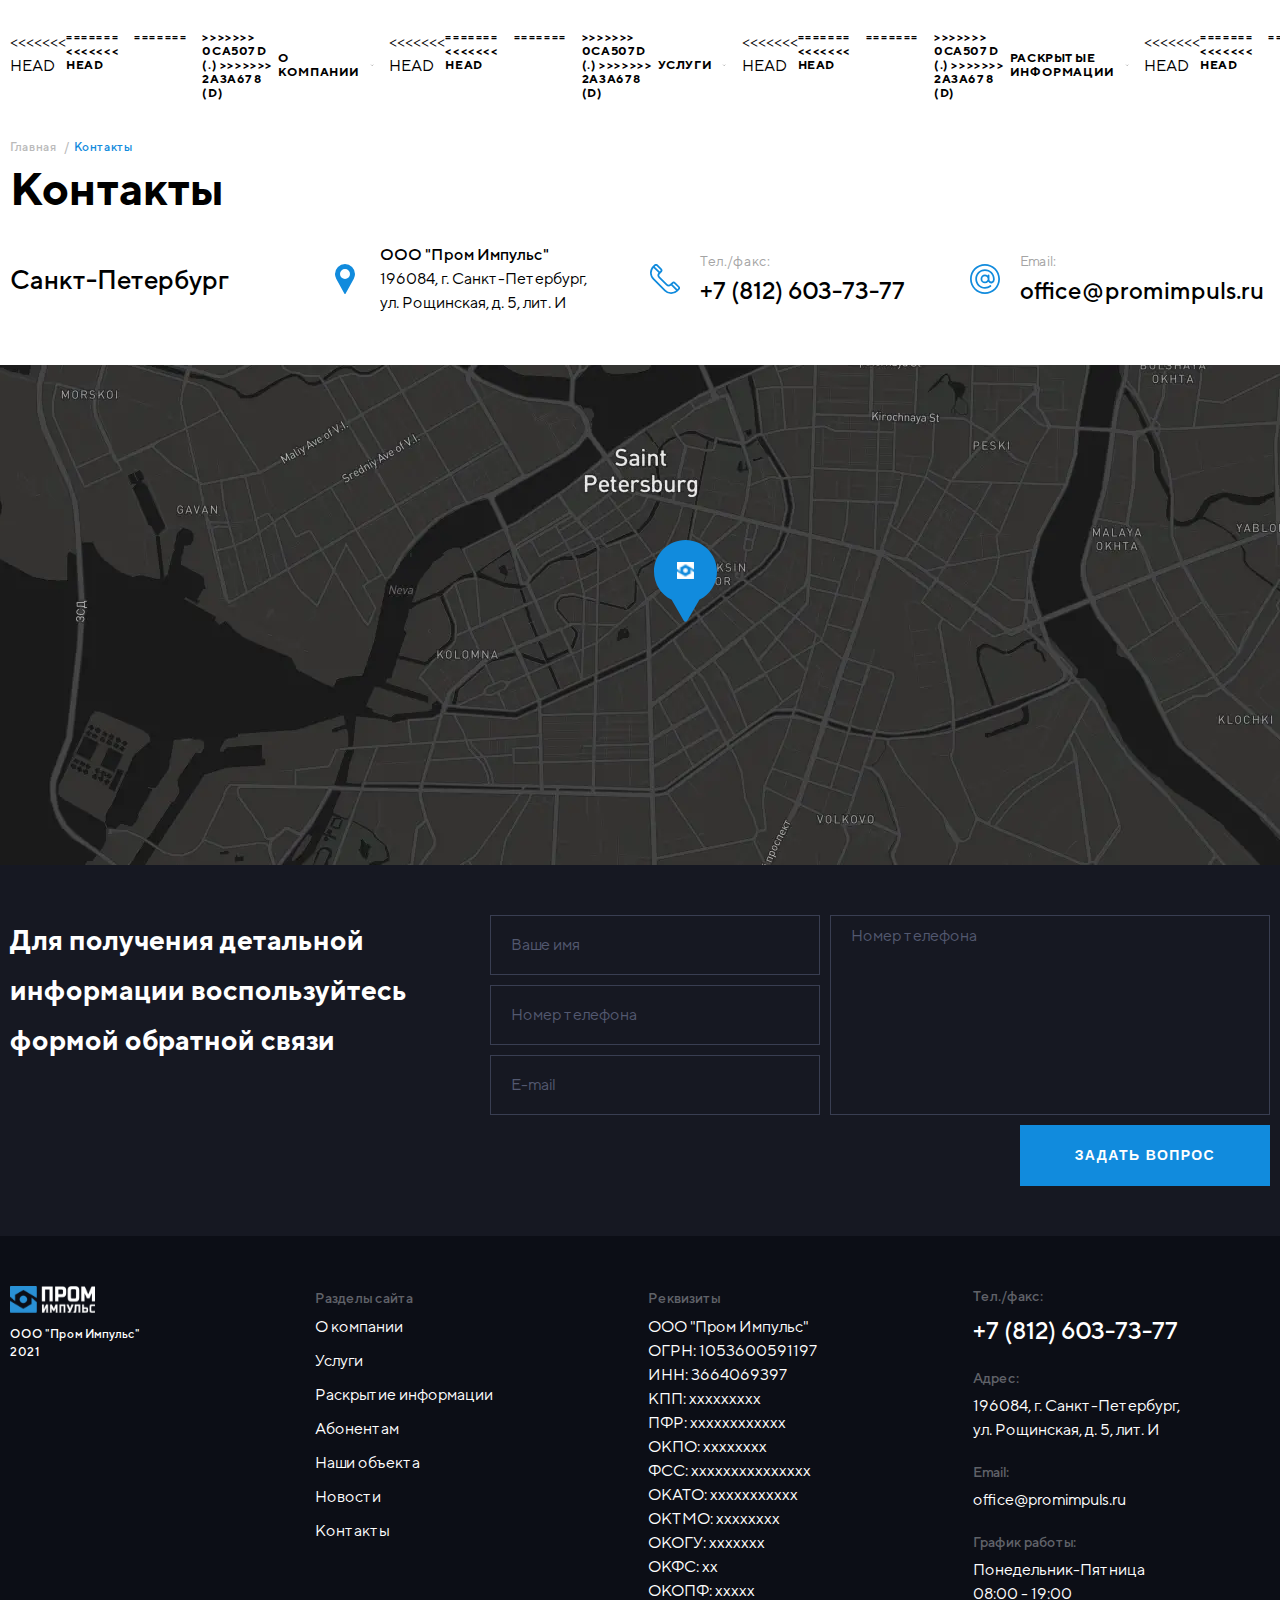
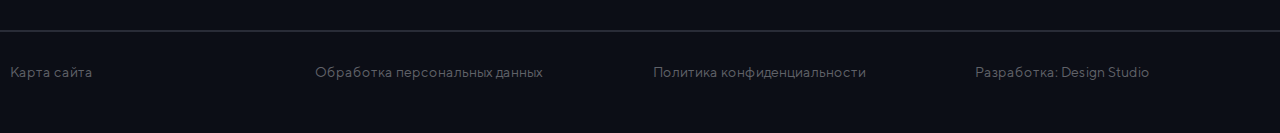
==== commit d3d21e72: "." ====
--- a/contact.html
+++ b/contact.html
@@ -1,314 +1,354 @@
-<!DOCTYPE html>
-<html lang="ru">
-<head>
-  <meta charset="UTF-8">
-<meta http-equiv="X-UA-Compatible" content="IE=edge">
-<meta name="viewport" content="width=device-width, initial-scale=1.0">
-<link rel="stylesheet" href="assets/css/reset.css">
-<link rel="stylesheet" href="assets/css/fonts.css">
-<link rel="stylesheet" href="assets/css/swiper.css">
-<link rel="stylesheet" href="assets/css/style.css">
-
-  <title>Контакты</title>
-</head>
-<body>
-  <div class="wrapper">
-    <header class="header">
-  <div class="container header__container">
-    <a class="logo header__logo" href="index.html" aria-label="Логотип">
-      <img src="assets/images/logo-2.svg" alt="Логотип">
-    </a>
-    <nav class="header__menu menu">
-      <ul class="menu__list">
-        <li class="menu__item menu__item--sub-menu" data-sub-menu-trigger>
-          <a class="menu__link menu__link--dark" href="#">
-            <span>О компании</span>
-            <svg class='menu__link-arrow'>
-              <use xlink:href='assets/images/sprite/sprite.svg#chevron-down'></use>
-            </svg>
-          </a>
-          <div class="sub-menu" data-sub-menu>
-            <ul class="sub-menu__list">
-              <li class="sub-menu__item"><a class="sub-menu__link" href="#">О нас</a></li>
-              <li class="sub-menu__item"><a class="sub-menu__link" href="#">Реквезиты</a></li>
-              <li class="sub-menu__item"><a class="sub-menu__link" href="#">Закупки</a></li>
-              <li class="sub-menu__item"><a class="sub-menu__link" href="#">Партнеры</a></li>
-              <li class="sub-menu__item"><a class="sub-menu__link" href="./licenses.html">Лицензии</a></li>
-            </ul>
-          </div>
-        </li>
-         <li class="menu__item menu__item--sub-menu" data-sub-menu-trigger>
-          <a class="menu__link menu__link--dark" href="#">
-            <span>Услуги</span>
-            <svg class='menu__link-arrow'>
-              <use xlink:href='assets/images/sprite/sprite.svg#chevron-down'></use>
-            </svg>
-          </a>
-          <div class="sub-menu" data-sub-menu>
-            <ul class="sub-menu__list">
-              <li class="sub-menu__item"><a class="sub-menu__link" href="#">Вакансии</a></li>
-              <li class="sub-menu__item"><a class="sub-menu__link" href="#">Вакансии</a></li>
-              <li class="sub-menu__item"><a class="sub-menu__link" href="#">Вакансии</a></li>
-              <li class="sub-menu__item"><a class="sub-menu__link" href="#">Вакансии</a></li>
-            </ul>
-          </div>
-        </li>
-         <li class="menu__item menu__item--sub-menu" data-sub-menu-trigger>
-          <a class="menu__link menu__link--dark" href="#">
-            <span>Раскрытые Информации</span>
-            <svg class='menu__link-arrow'>
-              <use xlink:href='assets/images/sprite/sprite.svg#chevron-down'></use>
-            </svg>
-          </a>
-          <div class="sub-menu" data-sub-menu>
-            <ul class="sub-menu__list">
-              <li class="sub-menu__item"><a class="sub-menu__link" href="#">Вакансии</a></li>
-              <li class="sub-menu__item"><a class="sub-menu__link" href="#">Вакансии</a></li>
-              <li class="sub-menu__item"><a class="sub-menu__link" href="#">Вакансии</a></li>
-              <li class="sub-menu__item"><a class="sub-menu__link" href="#">Вакансии</a></li>
-            </ul>
-          </div>
-        </li>
-         <li class="menu__item menu__item--sub-menu" data-sub-menu-trigger>
-          <a class="menu__link menu__link--dark" href="#">
-            <span>Абонентам</span>
-            <svg class='menu__link-arrow'>
-              <use xlink:href='assets/images/sprite/sprite.svg#chevron-down'></use>
-            </svg>
-          </a>
-          <div class="sub-menu" data-sub-menu>
-            <ul class="sub-menu__list">
-              <li class="sub-menu__item"><a class="sub-menu__link" href="#">Вакансии</a></li>
-              <li class="sub-menu__item"><a class="sub-menu__link" href="#">Вакансии</a></li>
-              <li class="sub-menu__item"><a class="sub-menu__link" href="#">Вакансии</a></li>
-              <li class="sub-menu__item"><a class="sub-menu__link" href="#">Вакансии</a></li>
-            </ul>
-          </div>
-        </li>
-        <li class="menu__item">
-          <a class="menu__link menu__link--dark" href="./our-object.html">
-            <span>Наши Объекты</span>
-          </a>
-        </li>
-        <li class="menu__item">
-          <a class="menu__link menu__link--dark" href="news.html">
-            <span>Новости</span>
-          </a>
-        </li>
-        <li class="menu__item">
-          <a class="menu__link menu__link--dark" href="#">
-            <span>Контакты</span>
-          </a>
-        </li>
-      </ul>
-    </nav>
-    <div class="header__contact">
-      <a class="header__contact-tel header__contact-tel--dark" href="tel:+71234567890">+7(123) 456-78-90</a>
-      <a class="header__contact-email" href="mailot:yourmail@company.com">yourmail@company.com</a>
-    </div>
-    <button class="btn-reset burger burger--dark">
-      <span class="burger__line"></span>
-      <span class="burger__line"></span>
-      <span class="burger__line"></span>
-    </button>
-  </div>
-</header>
-    <main class="main">
-        <section class="contact">
-            <div class="contact__breadcrumbs breadcrumbs">
-                <div class="container">
-                  <ul class="breadcrumbs__list">
-                    <li class="breadcrumbs__item">
-                      <a class="breadcrumbs__link" href="index.html">Главная</a>
-                    </li>
-                    <li class="breadcrumbs__item">
-                      <span class="breadcrumbs__link">Контакты</span>
-                    </li>
-                  </ul>
-                </div>
-            </div>
-            <div class="container">
-                <h1 class="title-2__text title-2--mb">Контакты</h1>
-                <ul class="contact__items">
-                    <li class="contact__item item-contact">
-                        <div class="item-contact__city">Санкт-Петербург</div>
-                    </li>
-                    <li class="contact__item item-contact">
-                        <svg class="item-contact__icon" class='icon-box'>
-                            <use xlink:href='assets/images/sprite/sprite.svg#pin'></use>
-                        </svg>
-                        <div class="item-contact__address">
-                            <span>ООО "Пром Импульс"</span><br>
-                            196084, г. Санкт-Петербург,<br>
-                            ул. Рощинская, д. 5, лит. И
-                        </div>
-                    </li>
-                    <li class="contact__item item-contact">
-                        <svg class="item-contact__icon" class='icon-box'>
-                            <use xlink:href='assets/images/sprite/sprite.svg#telephone'></use>
-                        </svg>
-                        <div class="item-contact__inner">
-                            <span class="item-contact__label">Тел./факс:</span>
-                            <a class="item-contact__tel" href="tel:+78126037377">+7 (812) 603-73-77</a>
-                        </div>
-                    </li>
-                    <li class="contact__item item-contact">
-                        <svg class="item-contact__icon" class='icon-box'>
-                            <use xlink:href='assets/images/sprite/sprite.svg#arroba'></use>
-                        </svg>
-                        <div class="item-contact__inner">
-                            <span class="item-contact__label">Email:</span>
-                            <a class="item-contact__tel" href="mailot:office@promimpuls.ru">office@promimpuls.ru</a>
-                        </div>
-                    </li>
-                </ul>
-            </div>
-            <div class="contact__map">
-                <img class="contact__map-img" src="./assets/images/contact-map.webp" alt="">
-                <img class="contact__map-marker" src="./assets/images/big-marker.svg" alt="">
-            </div>
-        </section>
-        <section class="service-contact">
-            <div class="container">
-              <div class="service-contact__body">
-                <div class="service-contact__text">
-                  Для получения детальной информации воспользуйтесь формой обратной связи
-                </div>
-                <form class="service-contact__form form">
-                  <div class="form__fields">
-                    <div class="form__col">
-                      <label class="form__field">
-                        <input class="form__input form__input--name" type="text" name="username" value="">
-                        <span class="form__placehold">Ваше имя</span>
-                      </label>
-                      <label class="form__field">
-                        <input class="form__input form__input--tel" type="tel" name="tel" value="" inputmode="text">
-                        <span class="form__placehold">Номер телефона</span>
-                      </label>
-                      <label class="form__field">
-                        <input class="form__input form__input--email" type="email" name="email" value="">
-                        <span class="form__placehold">E-mail</span>
-                      </label>
-                    </div>
-                    <div class="form__col">
-                      <label class="form__field form__question">
-                        <textarea class="form__input form__input--textarea" name="question"></textarea>
-                        <span class="form__placehold">Номер телефона</span>
-                      </label>
-                    </div>
-                  </div>
-                  <button type="submit" class="btn-reset form__btn">Задать вопрос</button>
-                </form>
-              </div>
-            </div>
-        </section>
-    </main>
-    <footer class="footer">
-  <div class="footer__top">
-    <div class="container">
-      <a class="footer__logo">
-        <img class="footer__logo-img" src="../assets/images/logo.svg" alt="">
-        <span class="footer__logo-text">ООО "Пром Импульс" 2021</span>
-      </a>
-      <div class="footer__items">
-        <div class="footer__item item-footer" data-sub-menu-trigger>
-          <div class="item-footer__title">
-            <span>Разделы сайта</span>
-            <svg class='item-footer__title-arrow'>
-              <use xlink:href='assets/images/sprite/sprite.svg#chevron-down'></use>
-            </svg>
-          </div>
-          <ul class="item-footer__list" data-sub-menu>
-            <li class="item-footer__item item-footer__item--mb">
-              <a class="item-footer__link" href="">О компании</a>
-            </li>
-            <li class="item-footer__item item-footer__item--mb">
-              <a class="item-footer__link" href="">Услуги</a>
-            </li>
-            <li class="item-footer__item item-footer__item--mb">
-              <a class="item-footer__link" href="">Раскрытие информации</a>
-            </li>
-            <li class="item-footer__item item-footer__item--mb">
-              <a class="item-footer__link" href="">Абонентам</a>
-            </li>
-            <li class="item-footer__item item-footer__item--mb">
-              <a class="item-footer__link" href="">Наши объекта</a>
-            </li>
-            <li class="item-footer__item item-footer__item--mb">
-              <a class="item-footer__link" href="">Новости</a>
-            </li>
-            <li class="item-footer__item item-footer__item--mb">
-              <a class="item-footer__link" href="">Контакты</a>
-            </li>
-          </ul>
-        </div>
-        <div class="footer__item item-footer" data-sub-menu-trigger>
-          <div class="item-footer__title">
-            <span>Реквизиты</span>
-            <svg class='item-footer__title-arrow'>
-              <use xlink:href='assets/images/sprite/sprite.svg#chevron-down'></use>
-            </svg>
-          </div>
-          <ul class="item-footer__list" data-sub-menu>
-            <li class="item-footer__item">ООО "Пром Импульс"</li>
-            <li class="item-footer__item">ОГРН: 1053600591197</li>
-            <li class="item-footer__item">ИНН: 3664069397</li>
-            <li class="item-footer__item">КПП: xxxxxxxxx</li>
-            <li class="item-footer__item">ПФР: xxxxxxxxxxxx</li>
-            <li class="item-footer__item">ОКПО: xxxxxxxx</li>
-            <li class="item-footer__item">ФСС: xxxxxxxxxxxxxxx</li>
-            <li class="item-footer__item">ОКАТО: xxxxxxxxxxx</li>
-            <li class="item-footer__item">ОКТМО: xxxxxxxx</li>
-            <li class="item-footer__item">ОКОГУ: xxxxxxx</li>
-            <li class="item-footer__item">ОКФС: xx</li>
-            <li class="item-footer__item">ОКОПФ: xxxxx</li>      
-          </ul>
-        </div>
-        <div class="footer__item item-footer" data-sub-menu-trigger>
-          <div class="item-footer__title item-footer__title--hidden">
-            <span>Конаткты</span>
-            <svg class='item-footer__title-arrow'>
-              <use xlink:href='assets/images/sprite/sprite.svg#chevron-down'></use>
-            </svg>
-          </div>
-          <ul class="item-footer__list" data-sub-menu>
-            <li class="item-footer__item item-footer__item--mbs">
-              <div class="item-footer__item-title">Тел./факс:</div>
-              <a class="item-footer__item-content item-footer__item-content--tel" href="tel:+78126037377">+7 (812) 603-73-77</a>
-            </li>  
-            <li class="item-footer__item item-footer__item--mbs">
-              <div class="item-footer__item-title">Адрес:</div>
-              <div class="item-footer__item-content">196084, г. Санкт-Петербург,<br>ул. Рощинская, д. 5, лит. И</div>
-            </li>  
-            <li class="item-footer__item item-footer__item--mbs">
-              <div class="item-footer__item-title">Email:</div>
-              <a class="item-footer__item-content" href="tel:+78126037377">office@promimpuls.ru</a>
-            </li>  
-            <li class="item-footer__item item-footer__item--mbs">
-              <div class="item-footer__item-title">График работы:</div>
-              <div class="item-footer__item-content">Понедельник-Пятница <br>08:00 - 19:00</div>
-            </li>  
-          </ul>
-        </div>
-      </div>
-    </div>
-  </div>
-  <span class="footer__line"></span>
-  <div class="footer__bottom">
-    <div class="container">
-      <a class="footer__link" href="#">Карта сайта</a>
-      <div class="footer__bottom-inner">
-        <a class="footer__link" href="#">Обработка персональных данных</a>
-        <a class="footer__link" href="#">Политика конфиденциальности</a>
-        <a class="footer__link" href="#">Разработка: Design Studio</a>
-      </div>
-    </div>
-  </div>
-</footer>
-  </div>
-  
-<script src="assets/js/swiper.js"></script>
-<script src="assets/js/main.js"></script>
-
-</body>
+<!DOCTYPE html>
+<html lang="ru">
+<head>
+  <meta charset="UTF-8">
+<meta http-equiv="X-UA-Compatible" content="IE=edge">
+<meta name="viewport" content="width=device-width, initial-scale=1.0">
+<link rel="stylesheet" href="assets/css/reset.css">
+<link rel="stylesheet" href="assets/css/fonts.css">
+<link rel="stylesheet" href="assets/css/swiper.css">
+<link rel="stylesheet" href="assets/css/style.css">
+
+  <title>Контакты</title>
+</head>
+<body>
+  <div class="wrapper">
+    <header class="header">
+  <div class="container header__container">
+    <a class="logo header__logo" href="index.html" aria-label="Логотип">
+      <img src="assets/images/logo-2.svg" alt="Логотип">
+    </a>
+    <nav class="header__menu menu">
+      <ul class="menu__list">
+<<<<<<< HEAD
+        <li class="menu__item menu__item--sub-menu" data-sub-menu-trigger>
+          <a class="menu__link menu__link--dark" href="#">
+=======
+<<<<<<< HEAD
+        <li class="menu__item menu__item--sub-menu" data-sub-menu-trigger>
+          <a class="menu__link menu__link--dark" href="#">
+=======
+        <li class="menu__item menu__item--sub-menu">
+          <a class="menu__link menu__link--dark" data-sub-menu-trigger href="#">
+>>>>>>> 0ca507d (.)
+>>>>>>> 2a3a678 (d)
+            <span>О компании</span>
+            <svg class='menu__link-arrow'>
+              <use xlink:href='assets/images/sprite/sprite.svg#chevron-down'></use>
+            </svg>
+          </a>
+          <div class="sub-menu" data-sub-menu>
+            <ul class="sub-menu__list">
+              <li class="sub-menu__item"><a class="sub-menu__link" href="#">О нас</a></li>
+              <li class="sub-menu__item"><a class="sub-menu__link" href="#">Реквезиты</a></li>
+              <li class="sub-menu__item"><a class="sub-menu__link" href="#">Закупки</a></li>
+              <li class="sub-menu__item"><a class="sub-menu__link" href="#">Партнеры</a></li>
+              <li class="sub-menu__item"><a class="sub-menu__link" href="./licenses.html">Лицензии</a></li>
+            </ul>
+          </div>
+        </li>
+<<<<<<< HEAD
+         <li class="menu__item menu__item--sub-menu" data-sub-menu-trigger>
+          <a class="menu__link menu__link--dark" href="#">
+=======
+<<<<<<< HEAD
+         <li class="menu__item menu__item--sub-menu" data-sub-menu-trigger>
+          <a class="menu__link menu__link--dark" href="#">
+=======
+         <li class="menu__item menu__item--sub-menu">
+          <a class="menu__link menu__link--dark" href="#"  data-sub-menu-trigger>
+>>>>>>> 0ca507d (.)
+>>>>>>> 2a3a678 (d)
+            <span>Услуги</span>
+            <svg class='menu__link-arrow'>
+              <use xlink:href='assets/images/sprite/sprite.svg#chevron-down'></use>
+            </svg>
+          </a>
+          <div class="sub-menu" data-sub-menu>
+            <ul class="sub-menu__list">
+              <li class="sub-menu__item"><a class="sub-menu__link" href="#">Вакансии</a></li>
+              <li class="sub-menu__item"><a class="sub-menu__link" href="#">Вакансии</a></li>
+              <li class="sub-menu__item"><a class="sub-menu__link" href="#">Вакансии</a></li>
+              <li class="sub-menu__item"><a class="sub-menu__link" href="#">Вакансии</a></li>
+            </ul>
+          </div>
+        </li>
+<<<<<<< HEAD
+         <li class="menu__item menu__item--sub-menu" data-sub-menu-trigger>
+          <a class="menu__link menu__link--dark" href="#">
+=======
+<<<<<<< HEAD
+         <li class="menu__item menu__item--sub-menu" data-sub-menu-trigger>
+          <a class="menu__link menu__link--dark" href="#">
+=======
+         <li class="menu__item menu__item--sub-menu">
+          <a class="menu__link menu__link--dark" href="#" data-sub-menu-trigger>
+>>>>>>> 0ca507d (.)
+>>>>>>> 2a3a678 (d)
+            <span>Раскрытые Информации</span>
+            <svg class='menu__link-arrow'>
+              <use xlink:href='assets/images/sprite/sprite.svg#chevron-down'></use>
+            </svg>
+          </a>
+          <div class="sub-menu" data-sub-menu>
+            <ul class="sub-menu__list">
+              <li class="sub-menu__item"><a class="sub-menu__link" href="#">Вакансии</a></li>
+              <li class="sub-menu__item"><a class="sub-menu__link" href="#">Вакансии</a></li>
+              <li class="sub-menu__item"><a class="sub-menu__link" href="#">Вакансии</a></li>
+              <li class="sub-menu__item"><a class="sub-menu__link" href="#">Вакансии</a></li>
+            </ul>
+          </div>
+        </li>
+<<<<<<< HEAD
+         <li class="menu__item menu__item--sub-menu" data-sub-menu-trigger>
+          <a class="menu__link menu__link--dark" href="#">
+=======
+<<<<<<< HEAD
+         <li class="menu__item menu__item--sub-menu" data-sub-menu-trigger>
+          <a class="menu__link menu__link--dark" href="#">
+=======
+         <li class="menu__item menu__item--sub-menu">
+          <a class="menu__link menu__link--dark" href="#" data-sub-menu-trigger>
+>>>>>>> 0ca507d (.)
+>>>>>>> 2a3a678 (d)
+            <span>Абонентам</span>
+            <svg class='menu__link-arrow'>
+              <use xlink:href='assets/images/sprite/sprite.svg#chevron-down'></use>
+            </svg>
+          </a>
+          <div class="sub-menu" data-sub-menu>
+            <ul class="sub-menu__list">
+              <li class="sub-menu__item"><a class="sub-menu__link" href="#">Вакансии</a></li>
+              <li class="sub-menu__item"><a class="sub-menu__link" href="#">Вакансии</a></li>
+              <li class="sub-menu__item"><a class="sub-menu__link" href="#">Вакансии</a></li>
+              <li class="sub-menu__item"><a class="sub-menu__link" href="#">Вакансии</a></li>
+            </ul>
+          </div>
+        </li>
+        <li class="menu__item">
+          <a class="menu__link menu__link--dark" href="./our-object.html">
+            <span>Наши Объекты</span>
+          </a>
+        </li>
+        <li class="menu__item">
+          <a class="menu__link menu__link--dark" href="news.html">
+            <span>Новости</span>
+          </a>
+        </li>
+        <li class="menu__item">
+          <a class="menu__link menu__link--dark" href="#">
+            <span>Контакты</span>
+          </a>
+        </li>
+      </ul>
+    </nav>
+    <div class="header__contact">
+      <a class="header__contact-tel header__contact-tel--dark" href="tel:+71234567890">+7(123) 456-78-90</a>
+      <a class="header__contact-email" href="mailot:yourmail@company.com">yourmail@company.com</a>
+    </div>
+    <button class="btn-reset burger burger--dark">
+      <span class="burger__line"></span>
+      <span class="burger__line"></span>
+      <span class="burger__line"></span>
+    </button>
+  </div>
+</header>
+    <main class="main">
+        <section class="contact">
+            <div class="contact__breadcrumbs breadcrumbs">
+                <div class="container">
+                  <ul class="breadcrumbs__list">
+                    <li class="breadcrumbs__item">
+                      <a class="breadcrumbs__link" href="index.html">Главная</a>
+                    </li>
+                    <li class="breadcrumbs__item">
+                      <span class="breadcrumbs__link">Контакты</span>
+                    </li>
+                  </ul>
+                </div>
+            </div>
+            <div class="container">
+                <h1 class="title-2__text title-2--mb">Контакты</h1>
+                <ul class="contact__items">
+                    <li class="contact__item item-contact">
+                        <div class="item-contact__city">Санкт-Петербург</div>
+                    </li>
+                    <li class="contact__item item-contact">
+                        <svg class="item-contact__icon" class='icon-box'>
+                            <use xlink:href='assets/images/sprite/sprite.svg#pin'></use>
+                        </svg>
+                        <div class="item-contact__address">
+                            <span>ООО "Пром Импульс"</span><br>
+                            196084, г. Санкт-Петербург,<br>
+                            ул. Рощинская, д. 5, лит. И
+                        </div>
+                    </li>
+                    <li class="contact__item item-contact">
+                        <svg class="item-contact__icon" class='icon-box'>
+                            <use xlink:href='assets/images/sprite/sprite.svg#telephone'></use>
+                        </svg>
+                        <div class="item-contact__inner">
+                            <span class="item-contact__label">Тел./факс:</span>
+                            <a class="item-contact__tel" href="tel:+78126037377">+7 (812) 603-73-77</a>
+                        </div>
+                    </li>
+                    <li class="contact__item item-contact">
+                        <svg class="item-contact__icon" class='icon-box'>
+                            <use xlink:href='assets/images/sprite/sprite.svg#arroba'></use>
+                        </svg>
+                        <div class="item-contact__inner">
+                            <span class="item-contact__label">Email:</span>
+                            <a class="item-contact__tel" href="mailot:office@promimpuls.ru">office@promimpuls.ru</a>
+                        </div>
+                    </li>
+                </ul>
+            </div>
+            <div class="contact__map">
+                <img class="contact__map-img" src="./assets/images/contact-map.webp" alt="">
+                <img class="contact__map-marker" src="./assets/images/big-marker.svg" alt="">
+            </div>
+        </section>
+        <section class="service-contact">
+            <div class="container">
+              <div class="service-contact__body">
+                <div class="service-contact__text">
+                  Для получения детальной информации воспользуйтесь формой обратной связи
+                </div>
+                <form class="service-contact__form form">
+                  <div class="form__fields">
+                    <div class="form__col">
+                      <label class="form__field">
+                        <input class="form__input form__input--name" type="text" name="username" value="">
+                        <span class="form__placehold">Ваше имя</span>
+                      </label>
+                      <label class="form__field">
+                        <input class="form__input form__input--tel" type="tel" name="tel" value="" inputmode="text">
+                        <span class="form__placehold">Номер телефона</span>
+                      </label>
+                      <label class="form__field">
+                        <input class="form__input form__input--email" type="email" name="email" value="">
+                        <span class="form__placehold">E-mail</span>
+                      </label>
+                    </div>
+                    <div class="form__col">
+                      <label class="form__field form__question">
+                        <textarea class="form__input form__input--textarea" name="question"></textarea>
+                        <span class="form__placehold">Номер телефона</span>
+                      </label>
+                    </div>
+                  </div>
+                  <button type="submit" class="btn-reset form__btn">Задать вопрос</button>
+                </form>
+              </div>
+            </div>
+        </section>
+    </main>
+    <footer class="footer">
+  <div class="footer__top">
+    <div class="container">
+      <a class="footer__logo">
+        <img class="footer__logo-img" src="assets/images/logo.svg" alt="">
+        <span class="footer__logo-text">ООО "Пром Импульс" 2021</span>
+      </a>
+      <div class="footer__items">
+        <div class="footer__item item-footer" data-sub-menu-trigger>
+          <div class="item-footer__title">
+            <span>Разделы сайта</span>
+            <svg class='item-footer__title-arrow'>
+              <use xlink:href='assets/images/sprite/sprite.svg#chevron-down'></use>
+            </svg>
+          </div>
+          <ul class="item-footer__list" data-sub-menu>
+            <li class="item-footer__item item-footer__item--mb">
+              <a class="item-footer__link" href="">О компании</a>
+            </li>
+            <li class="item-footer__item item-footer__item--mb">
+              <a class="item-footer__link" href="">Услуги</a>
+            </li>
+            <li class="item-footer__item item-footer__item--mb">
+              <a class="item-footer__link" href="">Раскрытие информации</a>
+            </li>
+            <li class="item-footer__item item-footer__item--mb">
+              <a class="item-footer__link" href="">Абонентам</a>
+            </li>
+            <li class="item-footer__item item-footer__item--mb">
+              <a class="item-footer__link" href="">Наши объекта</a>
+            </li>
+            <li class="item-footer__item item-footer__item--mb">
+              <a class="item-footer__link" href="">Новости</a>
+            </li>
+            <li class="item-footer__item item-footer__item--mb">
+              <a class="item-footer__link" href="">Контакты</a>
+            </li>
+          </ul>
+        </div>
+        <div class="footer__item item-footer" data-sub-menu-trigger>
+          <div class="item-footer__title">
+            <span>Реквизиты</span>
+            <svg class='item-footer__title-arrow'>
+              <use xlink:href='assets/images/sprite/sprite.svg#chevron-down'></use>
+            </svg>
+          </div>
+          <ul class="item-footer__list" data-sub-menu>
+            <li class="item-footer__item">ООО "Пром Импульс"</li>
+            <li class="item-footer__item">ОГРН: 1053600591197</li>
+            <li class="item-footer__item">ИНН: 3664069397</li>
+            <li class="item-footer__item">КПП: xxxxxxxxx</li>
+            <li class="item-footer__item">ПФР: xxxxxxxxxxxx</li>
+            <li class="item-footer__item">ОКПО: xxxxxxxx</li>
+            <li class="item-footer__item">ФСС: xxxxxxxxxxxxxxx</li>
+            <li class="item-footer__item">ОКАТО: xxxxxxxxxxx</li>
+            <li class="item-footer__item">ОКТМО: xxxxxxxx</li>
+            <li class="item-footer__item">ОКОГУ: xxxxxxx</li>
+            <li class="item-footer__item">ОКФС: xx</li>
+            <li class="item-footer__item">ОКОПФ: xxxxx</li>      
+          </ul>
+        </div>
+        <div class="footer__item item-footer" data-sub-menu-trigger>
+          <div class="item-footer__title item-footer__title--hidden">
+            <span>Конаткты</span>
+            <svg class='item-footer__title-arrow'>
+              <use xlink:href='assets/images/sprite/sprite.svg#chevron-down'></use>
+            </svg>
+          </div>
+          <ul class="item-footer__list" data-sub-menu>
+            <li class="item-footer__item item-footer__item--mbs">
+              <div class="item-footer__item-title">Тел./факс:</div>
+              <a class="item-footer__item-content item-footer__item-content--tel" href="tel:+78126037377">+7 (812) 603-73-77</a>
+            </li>  
+            <li class="item-footer__item item-footer__item--mbs">
+              <div class="item-footer__item-title">Адрес:</div>
+              <div class="item-footer__item-content">196084, г. Санкт-Петербург,<br>ул. Рощинская, д. 5, лит. И</div>
+            </li>  
+            <li class="item-footer__item item-footer__item--mbs">
+              <div class="item-footer__item-title">Email:</div>
+              <a class="item-footer__item-content" href="tel:+78126037377">office@promimpuls.ru</a>
+            </li>  
+            <li class="item-footer__item item-footer__item--mbs">
+              <div class="item-footer__item-title">График работы:</div>
+              <div class="item-footer__item-content">Понедельник-Пятница <br>08:00 - 19:00</div>
+            </li>  
+          </ul>
+        </div>
+      </div>
+    </div>
+  </div>
+  <span class="footer__line"></span>
+  <div class="footer__bottom">
+    <div class="container">
+      <a class="footer__link" href="#">Карта сайта</a>
+      <div class="footer__bottom-inner">
+        <a class="footer__link" href="#">Обработка персональных данных</a>
+        <a class="footer__link" href="#">Политика конфиденциальности</a>
+        <a class="footer__link" href="#">Разработка: Design Studio</a>
+      </div>
+    </div>
+  </div>
+</footer>
+  </div>
+  
+<script src="assets/js/swiper.js"></script>
+<script src="assets/js/main.js"></script>
+
+</body>
 </html>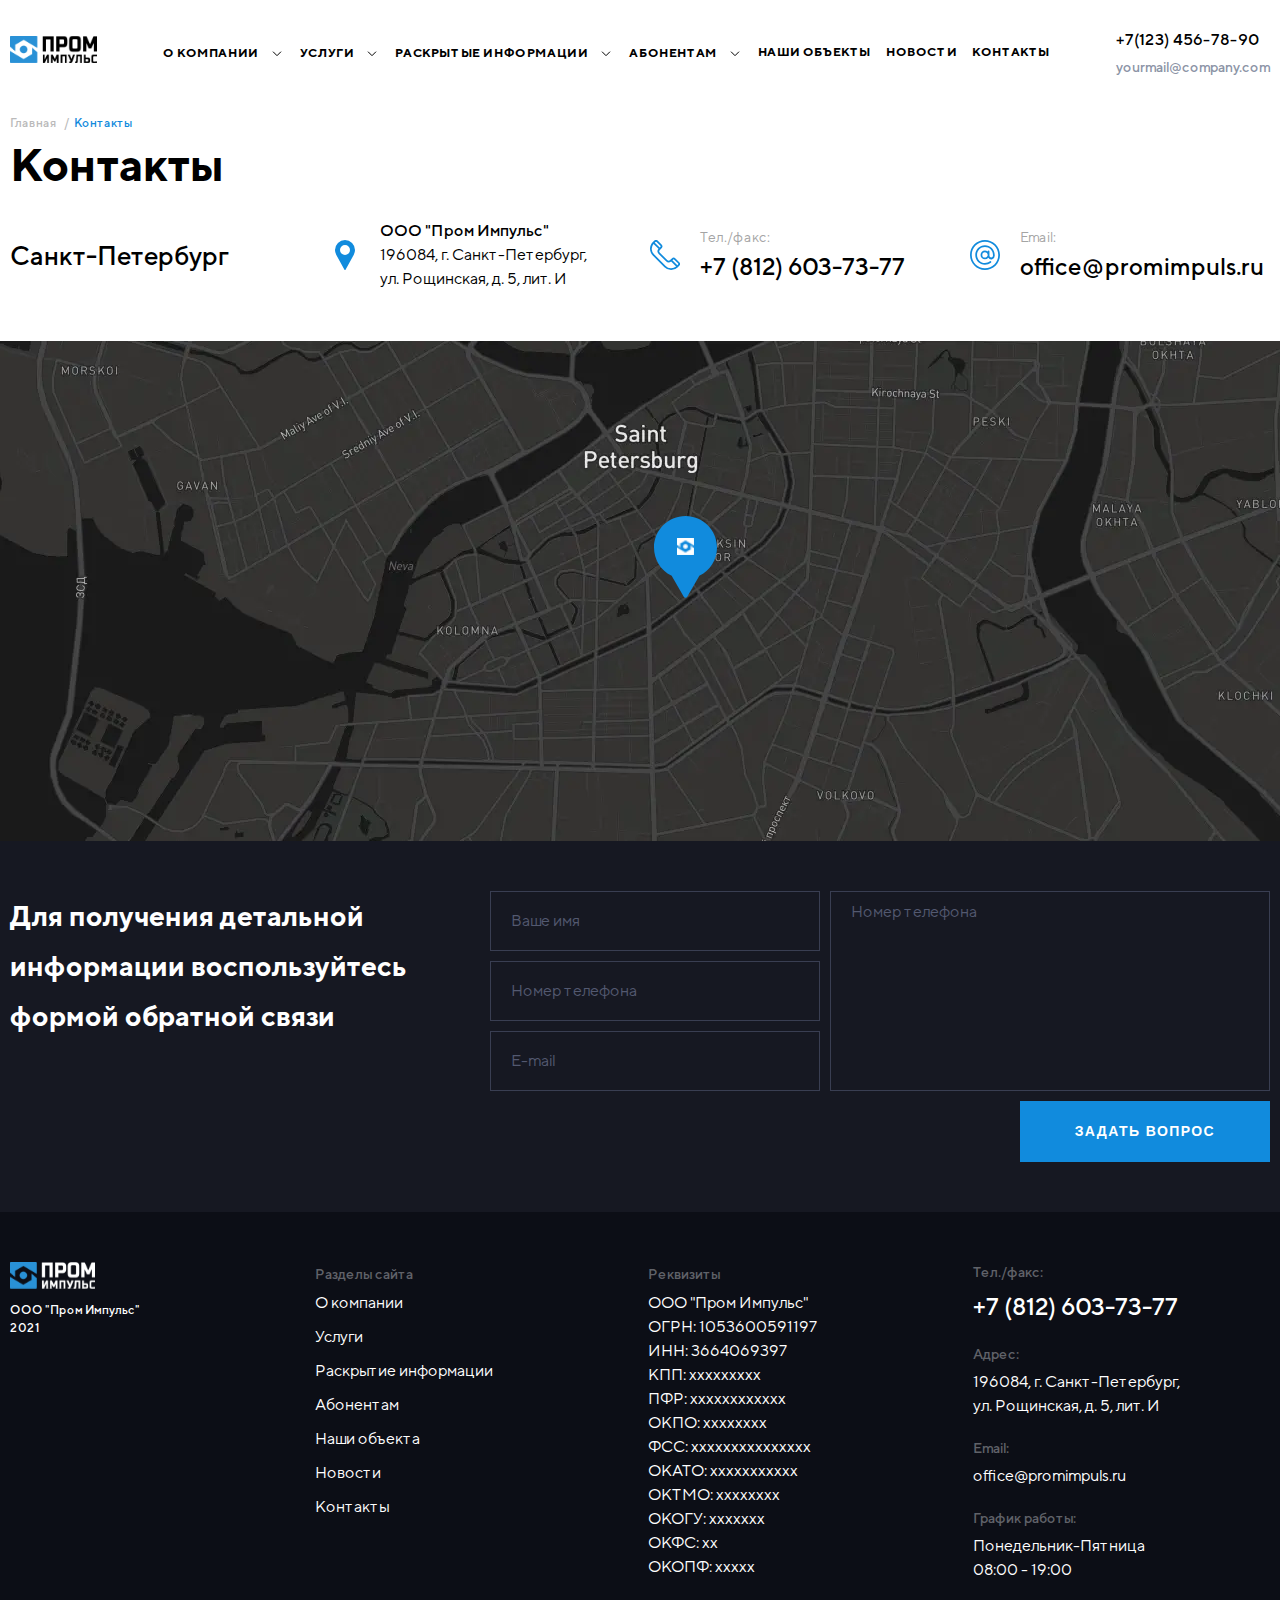
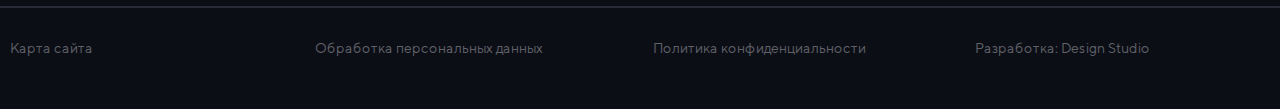
==== commit f485d989: "Add files via upload" ====
--- a/contact.html
+++ b/contact.html
@@ -1,157 +1,117 @@
 <!DOCTYPE html>
 <html lang="ru">
 <head>
-  <meta charset="UTF-8">
-<meta http-equiv="X-UA-Compatible" content="IE=edge">
-<meta name="viewport" content="width=device-width, initial-scale=1.0">
-<link rel="stylesheet" href="assets/css/reset.css">
-<link rel="stylesheet" href="assets/css/fonts.css">
-<link rel="stylesheet" href="assets/css/swiper.css">
-<link rel="stylesheet" href="assets/css/style.css">
+  <meta charset="UTF-8">
+<meta http-equiv="X-UA-Compatible" content="IE=edge">
+<meta name="viewport" content="width=device-width, initial-scale=1.0">
+<link rel="stylesheet" href="assets/css/reset.css">
+<link rel="stylesheet" href="assets/css/fonts.css">
+<link rel="stylesheet" href="assets/css/swiper.css">
+<link rel="stylesheet" href="assets/css/style.css">
 
   <title>Контакты</title>
 </head>
 <body>
   <div class="wrapper">
-    <header class="header">
-  <div class="container header__container">
-    <a class="logo header__logo" href="index.html" aria-label="Логотип">
-      <img src="assets/images/logo-2.svg" alt="Логотип">
-    </a>
-    <nav class="header__menu menu">
-      <ul class="menu__list">
-<<<<<<< HEAD
-        <li class="menu__item menu__item--sub-menu" data-sub-menu-trigger>
-          <a class="menu__link menu__link--dark" href="#">
-=======
-<<<<<<< HEAD
-        <li class="menu__item menu__item--sub-menu" data-sub-menu-trigger>
-          <a class="menu__link menu__link--dark" href="#">
-=======
-        <li class="menu__item menu__item--sub-menu">
-          <a class="menu__link menu__link--dark" data-sub-menu-trigger href="#">
->>>>>>> 0ca507d (.)
->>>>>>> 2a3a678 (d)
-            <span>О компании</span>
-            <svg class='menu__link-arrow'>
-              <use xlink:href='assets/images/sprite/sprite.svg#chevron-down'></use>
-            </svg>
-          </a>
-          <div class="sub-menu" data-sub-menu>
-            <ul class="sub-menu__list">
-              <li class="sub-menu__item"><a class="sub-menu__link" href="#">О нас</a></li>
-              <li class="sub-menu__item"><a class="sub-menu__link" href="#">Реквезиты</a></li>
-              <li class="sub-menu__item"><a class="sub-menu__link" href="#">Закупки</a></li>
-              <li class="sub-menu__item"><a class="sub-menu__link" href="#">Партнеры</a></li>
-              <li class="sub-menu__item"><a class="sub-menu__link" href="./licenses.html">Лицензии</a></li>
-            </ul>
-          </div>
-        </li>
-<<<<<<< HEAD
-         <li class="menu__item menu__item--sub-menu" data-sub-menu-trigger>
-          <a class="menu__link menu__link--dark" href="#">
-=======
-<<<<<<< HEAD
-         <li class="menu__item menu__item--sub-menu" data-sub-menu-trigger>
-          <a class="menu__link menu__link--dark" href="#">
-=======
-         <li class="menu__item menu__item--sub-menu">
-          <a class="menu__link menu__link--dark" href="#"  data-sub-menu-trigger>
->>>>>>> 0ca507d (.)
->>>>>>> 2a3a678 (d)
-            <span>Услуги</span>
-            <svg class='menu__link-arrow'>
-              <use xlink:href='assets/images/sprite/sprite.svg#chevron-down'></use>
-            </svg>
-          </a>
-          <div class="sub-menu" data-sub-menu>
-            <ul class="sub-menu__list">
-              <li class="sub-menu__item"><a class="sub-menu__link" href="#">Вакансии</a></li>
-              <li class="sub-menu__item"><a class="sub-menu__link" href="#">Вакансии</a></li>
-              <li class="sub-menu__item"><a class="sub-menu__link" href="#">Вакансии</a></li>
-              <li class="sub-menu__item"><a class="sub-menu__link" href="#">Вакансии</a></li>
-            </ul>
-          </div>
-        </li>
-<<<<<<< HEAD
-         <li class="menu__item menu__item--sub-menu" data-sub-menu-trigger>
-          <a class="menu__link menu__link--dark" href="#">
-=======
-<<<<<<< HEAD
-         <li class="menu__item menu__item--sub-menu" data-sub-menu-trigger>
-          <a class="menu__link menu__link--dark" href="#">
-=======
-         <li class="menu__item menu__item--sub-menu">
-          <a class="menu__link menu__link--dark" href="#" data-sub-menu-trigger>
->>>>>>> 0ca507d (.)
->>>>>>> 2a3a678 (d)
-            <span>Раскрытые Информации</span>
-            <svg class='menu__link-arrow'>
-              <use xlink:href='assets/images/sprite/sprite.svg#chevron-down'></use>
-            </svg>
-          </a>
-          <div class="sub-menu" data-sub-menu>
-            <ul class="sub-menu__list">
-              <li class="sub-menu__item"><a class="sub-menu__link" href="#">Вакансии</a></li>
-              <li class="sub-menu__item"><a class="sub-menu__link" href="#">Вакансии</a></li>
-              <li class="sub-menu__item"><a class="sub-menu__link" href="#">Вакансии</a></li>
-              <li class="sub-menu__item"><a class="sub-menu__link" href="#">Вакансии</a></li>
-            </ul>
-          </div>
-        </li>
-<<<<<<< HEAD
-         <li class="menu__item menu__item--sub-menu" data-sub-menu-trigger>
-          <a class="menu__link menu__link--dark" href="#">
-=======
-<<<<<<< HEAD
-         <li class="menu__item menu__item--sub-menu" data-sub-menu-trigger>
-          <a class="menu__link menu__link--dark" href="#">
-=======
-         <li class="menu__item menu__item--sub-menu">
-          <a class="menu__link menu__link--dark" href="#" data-sub-menu-trigger>
->>>>>>> 0ca507d (.)
->>>>>>> 2a3a678 (d)
-            <span>Абонентам</span>
-            <svg class='menu__link-arrow'>
-              <use xlink:href='assets/images/sprite/sprite.svg#chevron-down'></use>
-            </svg>
-          </a>
-          <div class="sub-menu" data-sub-menu>
-            <ul class="sub-menu__list">
-              <li class="sub-menu__item"><a class="sub-menu__link" href="#">Вакансии</a></li>
-              <li class="sub-menu__item"><a class="sub-menu__link" href="#">Вакансии</a></li>
-              <li class="sub-menu__item"><a class="sub-menu__link" href="#">Вакансии</a></li>
-              <li class="sub-menu__item"><a class="sub-menu__link" href="#">Вакансии</a></li>
-            </ul>
-          </div>
-        </li>
-        <li class="menu__item">
-          <a class="menu__link menu__link--dark" href="./our-object.html">
-            <span>Наши Объекты</span>
-          </a>
-        </li>
-        <li class="menu__item">
-          <a class="menu__link menu__link--dark" href="news.html">
-            <span>Новости</span>
-          </a>
-        </li>
-        <li class="menu__item">
-          <a class="menu__link menu__link--dark" href="#">
-            <span>Контакты</span>
-          </a>
-        </li>
-      </ul>
-    </nav>
-    <div class="header__contact">
-      <a class="header__contact-tel header__contact-tel--dark" href="tel:+71234567890">+7(123) 456-78-90</a>
-      <a class="header__contact-email" href="mailot:yourmail@company.com">yourmail@company.com</a>
-    </div>
-    <button class="btn-reset burger burger--dark">
-      <span class="burger__line"></span>
-      <span class="burger__line"></span>
-      <span class="burger__line"></span>
-    </button>
-  </div>
+    <header class="header">
+  <div class="container header__container">
+    <a class="logo header__logo" href="index.html" aria-label="Логотип">
+      <img src="assets/images/logo-2.svg" alt="Логотип">
+    </a>
+    <nav class="header__menu menu">
+      <ul class="menu__list">
+        <li class="menu__item menu__item--sub-menu">
+          <a class="menu__link menu__link--dark" data-sub-menu-trigger href="#">
+            <span>О компании</span>
+            <svg class='menu__link-arrow'>
+              <use xlink:href='assets/images/sprite/sprite.svg#chevron-down'></use>
+            </svg>
+          </a>
+          <div class="sub-menu" data-sub-menu>
+            <ul class="sub-menu__list">
+              <li class="sub-menu__item"><a class="sub-menu__link" href="#">О нас</a></li>
+              <li class="sub-menu__item"><a class="sub-menu__link" href="#">Реквезиты</a></li>
+              <li class="sub-menu__item"><a class="sub-menu__link" href="#">Закупки</a></li>
+              <li class="sub-menu__item"><a class="sub-menu__link" href="#">Партнеры</a></li>
+              <li class="sub-menu__item"><a class="sub-menu__link" href="./licenses.html">Лицензии</a></li>
+            </ul>
+          </div>
+        </li>
+         <li class="menu__item menu__item--sub-menu">
+          <a class="menu__link menu__link--dark" href="#"  data-sub-menu-trigger>
+            <span>Услуги</span>
+            <svg class='menu__link-arrow'>
+              <use xlink:href='assets/images/sprite/sprite.svg#chevron-down'></use>
+            </svg>
+          </a>
+          <div class="sub-menu" data-sub-menu>
+            <ul class="sub-menu__list">
+              <li class="sub-menu__item"><a class="sub-menu__link" href="#">Вакансии</a></li>
+              <li class="sub-menu__item"><a class="sub-menu__link" href="#">Вакансии</a></li>
+              <li class="sub-menu__item"><a class="sub-menu__link" href="#">Вакансии</a></li>
+              <li class="sub-menu__item"><a class="sub-menu__link" href="#">Вакансии</a></li>
+            </ul>
+          </div>
+        </li>
+         <li class="menu__item menu__item--sub-menu">
+          <a class="menu__link menu__link--dark" href="#" data-sub-menu-trigger>
+            <span>Раскрытые Информации</span>
+            <svg class='menu__link-arrow'>
+              <use xlink:href='assets/images/sprite/sprite.svg#chevron-down'></use>
+            </svg>
+          </a>
+          <div class="sub-menu" data-sub-menu>
+            <ul class="sub-menu__list">
+              <li class="sub-menu__item"><a class="sub-menu__link" href="#">Вакансии</a></li>
+              <li class="sub-menu__item"><a class="sub-menu__link" href="#">Вакансии</a></li>
+              <li class="sub-menu__item"><a class="sub-menu__link" href="#">Вакансии</a></li>
+              <li class="sub-menu__item"><a class="sub-menu__link" href="#">Вакансии</a></li>
+            </ul>
+          </div>
+        </li>
+         <li class="menu__item menu__item--sub-menu">
+          <a class="menu__link menu__link--dark" href="#" data-sub-menu-trigger>
+            <span>Абонентам</span>
+            <svg class='menu__link-arrow'>
+              <use xlink:href='assets/images/sprite/sprite.svg#chevron-down'></use>
+            </svg>
+          </a>
+          <div class="sub-menu" data-sub-menu>
+            <ul class="sub-menu__list">
+              <li class="sub-menu__item"><a class="sub-menu__link" href="#">Вакансии</a></li>
+              <li class="sub-menu__item"><a class="sub-menu__link" href="#">Вакансии</a></li>
+              <li class="sub-menu__item"><a class="sub-menu__link" href="#">Вакансии</a></li>
+              <li class="sub-menu__item"><a class="sub-menu__link" href="#">Вакансии</a></li>
+            </ul>
+          </div>
+        </li>
+        <li class="menu__item">
+          <a class="menu__link menu__link--dark" href="./our-object.html">
+            <span>Наши Объекты</span>
+          </a>
+        </li>
+        <li class="menu__item">
+          <a class="menu__link menu__link--dark" href="news.html">
+            <span>Новости</span>
+          </a>
+        </li>
+        <li class="menu__item">
+          <a class="menu__link menu__link--dark" href="#">
+            <span>Контакты</span>
+          </a>
+        </li>
+      </ul>
+    </nav>
+    <div class="header__contact">
+      <a class="header__contact-tel header__contact-tel--dark" href="tel:+71234567890">+7(123) 456-78-90</a>
+      <a class="header__contact-email" href="mailot:yourmail@company.com">yourmail@company.com</a>
+    </div>
+    <button class="btn-reset burger burger--dark">
+      <span class="burger__line"></span>
+      <span class="burger__line"></span>
+      <span class="burger__line"></span>
+    </button>
+  </div>
 </header>
     <main class="main">
         <section class="contact">
@@ -243,112 +203,112 @@
             </div>
         </section>
     </main>
-    <footer class="footer">
-  <div class="footer__top">
-    <div class="container">
-      <a class="footer__logo">
-        <img class="footer__logo-img" src="assets/images/logo.svg" alt="">
-        <span class="footer__logo-text">ООО "Пром Импульс" 2021</span>
-      </a>
-      <div class="footer__items">
-        <div class="footer__item item-footer" data-sub-menu-trigger>
-          <div class="item-footer__title">
-            <span>Разделы сайта</span>
-            <svg class='item-footer__title-arrow'>
-              <use xlink:href='assets/images/sprite/sprite.svg#chevron-down'></use>
-            </svg>
-          </div>
-          <ul class="item-footer__list" data-sub-menu>
-            <li class="item-footer__item item-footer__item--mb">
-              <a class="item-footer__link" href="">О компании</a>
-            </li>
-            <li class="item-footer__item item-footer__item--mb">
-              <a class="item-footer__link" href="">Услуги</a>
-            </li>
-            <li class="item-footer__item item-footer__item--mb">
-              <a class="item-footer__link" href="">Раскрытие информации</a>
-            </li>
-            <li class="item-footer__item item-footer__item--mb">
-              <a class="item-footer__link" href="">Абонентам</a>
-            </li>
-            <li class="item-footer__item item-footer__item--mb">
-              <a class="item-footer__link" href="">Наши объекта</a>
-            </li>
-            <li class="item-footer__item item-footer__item--mb">
-              <a class="item-footer__link" href="">Новости</a>
-            </li>
-            <li class="item-footer__item item-footer__item--mb">
-              <a class="item-footer__link" href="">Контакты</a>
-            </li>
-          </ul>
-        </div>
-        <div class="footer__item item-footer" data-sub-menu-trigger>
-          <div class="item-footer__title">
-            <span>Реквизиты</span>
-            <svg class='item-footer__title-arrow'>
-              <use xlink:href='assets/images/sprite/sprite.svg#chevron-down'></use>
-            </svg>
-          </div>
-          <ul class="item-footer__list" data-sub-menu>
-            <li class="item-footer__item">ООО "Пром Импульс"</li>
-            <li class="item-footer__item">ОГРН: 1053600591197</li>
-            <li class="item-footer__item">ИНН: 3664069397</li>
-            <li class="item-footer__item">КПП: xxxxxxxxx</li>
-            <li class="item-footer__item">ПФР: xxxxxxxxxxxx</li>
-            <li class="item-footer__item">ОКПО: xxxxxxxx</li>
-            <li class="item-footer__item">ФСС: xxxxxxxxxxxxxxx</li>
-            <li class="item-footer__item">ОКАТО: xxxxxxxxxxx</li>
-            <li class="item-footer__item">ОКТМО: xxxxxxxx</li>
-            <li class="item-footer__item">ОКОГУ: xxxxxxx</li>
-            <li class="item-footer__item">ОКФС: xx</li>
-            <li class="item-footer__item">ОКОПФ: xxxxx</li>      
-          </ul>
-        </div>
-        <div class="footer__item item-footer" data-sub-menu-trigger>
-          <div class="item-footer__title item-footer__title--hidden">
-            <span>Конаткты</span>
-            <svg class='item-footer__title-arrow'>
-              <use xlink:href='assets/images/sprite/sprite.svg#chevron-down'></use>
-            </svg>
-          </div>
-          <ul class="item-footer__list" data-sub-menu>
-            <li class="item-footer__item item-footer__item--mbs">
-              <div class="item-footer__item-title">Тел./факс:</div>
-              <a class="item-footer__item-content item-footer__item-content--tel" href="tel:+78126037377">+7 (812) 603-73-77</a>
-            </li>  
-            <li class="item-footer__item item-footer__item--mbs">
-              <div class="item-footer__item-title">Адрес:</div>
-              <div class="item-footer__item-content">196084, г. Санкт-Петербург,<br>ул. Рощинская, д. 5, лит. И</div>
-            </li>  
-            <li class="item-footer__item item-footer__item--mbs">
-              <div class="item-footer__item-title">Email:</div>
-              <a class="item-footer__item-content" href="tel:+78126037377">office@promimpuls.ru</a>
-            </li>  
-            <li class="item-footer__item item-footer__item--mbs">
-              <div class="item-footer__item-title">График работы:</div>
-              <div class="item-footer__item-content">Понедельник-Пятница <br>08:00 - 19:00</div>
-            </li>  
-          </ul>
-        </div>
-      </div>
-    </div>
-  </div>
-  <span class="footer__line"></span>
-  <div class="footer__bottom">
-    <div class="container">
-      <a class="footer__link" href="#">Карта сайта</a>
-      <div class="footer__bottom-inner">
-        <a class="footer__link" href="#">Обработка персональных данных</a>
-        <a class="footer__link" href="#">Политика конфиденциальности</a>
-        <a class="footer__link" href="#">Разработка: Design Studio</a>
-      </div>
-    </div>
-  </div>
+    <footer class="footer">
+  <div class="footer__top">
+    <div class="container">
+      <a class="footer__logo">
+        <img class="footer__logo-img" src="assets/images/logo.svg" alt="">
+        <span class="footer__logo-text">ООО "Пром Импульс" 2021</span>
+      </a>
+      <div class="footer__items">
+        <div class="footer__item item-footer" data-sub-menu-trigger>
+          <div class="item-footer__title">
+            <span>Разделы сайта</span>
+            <svg class='item-footer__title-arrow'>
+              <use xlink:href='assets/images/sprite/sprite.svg#chevron-down'></use>
+            </svg>
+          </div>
+          <ul class="item-footer__list" data-sub-menu>
+            <li class="item-footer__item item-footer__item--mb">
+              <a class="item-footer__link" href="">О компании</a>
+            </li>
+            <li class="item-footer__item item-footer__item--mb">
+              <a class="item-footer__link" href="">Услуги</a>
+            </li>
+            <li class="item-footer__item item-footer__item--mb">
+              <a class="item-footer__link" href="">Раскрытие информации</a>
+            </li>
+            <li class="item-footer__item item-footer__item--mb">
+              <a class="item-footer__link" href="">Абонентам</a>
+            </li>
+            <li class="item-footer__item item-footer__item--mb">
+              <a class="item-footer__link" href="">Наши объекта</a>
+            </li>
+            <li class="item-footer__item item-footer__item--mb">
+              <a class="item-footer__link" href="">Новости</a>
+            </li>
+            <li class="item-footer__item item-footer__item--mb">
+              <a class="item-footer__link" href="">Контакты</a>
+            </li>
+          </ul>
+        </div>
+        <div class="footer__item item-footer" data-sub-menu-trigger>
+          <div class="item-footer__title">
+            <span>Реквизиты</span>
+            <svg class='item-footer__title-arrow'>
+              <use xlink:href='assets/images/sprite/sprite.svg#chevron-down'></use>
+            </svg>
+          </div>
+          <ul class="item-footer__list" data-sub-menu>
+            <li class="item-footer__item">ООО "Пром Импульс"</li>
+            <li class="item-footer__item">ОГРН: 1053600591197</li>
+            <li class="item-footer__item">ИНН: 3664069397</li>
+            <li class="item-footer__item">КПП: xxxxxxxxx</li>
+            <li class="item-footer__item">ПФР: xxxxxxxxxxxx</li>
+            <li class="item-footer__item">ОКПО: xxxxxxxx</li>
+            <li class="item-footer__item">ФСС: xxxxxxxxxxxxxxx</li>
+            <li class="item-footer__item">ОКАТО: xxxxxxxxxxx</li>
+            <li class="item-footer__item">ОКТМО: xxxxxxxx</li>
+            <li class="item-footer__item">ОКОГУ: xxxxxxx</li>
+            <li class="item-footer__item">ОКФС: xx</li>
+            <li class="item-footer__item">ОКОПФ: xxxxx</li>      
+          </ul>
+        </div>
+        <div class="footer__item item-footer" data-sub-menu-trigger>
+          <div class="item-footer__title item-footer__title--hidden">
+            <span>Конаткты</span>
+            <svg class='item-footer__title-arrow'>
+              <use xlink:href='assets/images/sprite/sprite.svg#chevron-down'></use>
+            </svg>
+          </div>
+          <ul class="item-footer__list" data-sub-menu>
+            <li class="item-footer__item item-footer__item--mbs">
+              <div class="item-footer__item-title">Тел./факс:</div>
+              <a class="item-footer__item-content item-footer__item-content--tel" href="tel:+78126037377">+7 (812) 603-73-77</a>
+            </li>  
+            <li class="item-footer__item item-footer__item--mbs">
+              <div class="item-footer__item-title">Адрес:</div>
+              <div class="item-footer__item-content">196084, г. Санкт-Петербург,<br>ул. Рощинская, д. 5, лит. И</div>
+            </li>  
+            <li class="item-footer__item item-footer__item--mbs">
+              <div class="item-footer__item-title">Email:</div>
+              <a class="item-footer__item-content" href="tel:+78126037377">office@promimpuls.ru</a>
+            </li>  
+            <li class="item-footer__item item-footer__item--mbs">
+              <div class="item-footer__item-title">График работы:</div>
+              <div class="item-footer__item-content">Понедельник-Пятница <br>08:00 - 19:00</div>
+            </li>  
+          </ul>
+        </div>
+      </div>
+    </div>
+  </div>
+  <span class="footer__line"></span>
+  <div class="footer__bottom">
+    <div class="container">
+      <a class="footer__link" href="#">Карта сайта</a>
+      <div class="footer__bottom-inner">
+        <a class="footer__link" href="#">Обработка персональных данных</a>
+        <a class="footer__link" href="#">Политика конфиденциальности</a>
+        <a class="footer__link" href="#">Разработка: Design Studio</a>
+      </div>
+    </div>
+  </div>
 </footer>
   </div>
-  
-<script src="assets/js/swiper.js"></script>
-<script src="assets/js/main.js"></script>
+  
+<script src="assets/js/swiper.js"></script>
+<script src="assets/js/main.js"></script>
 
 </body>
 </html>